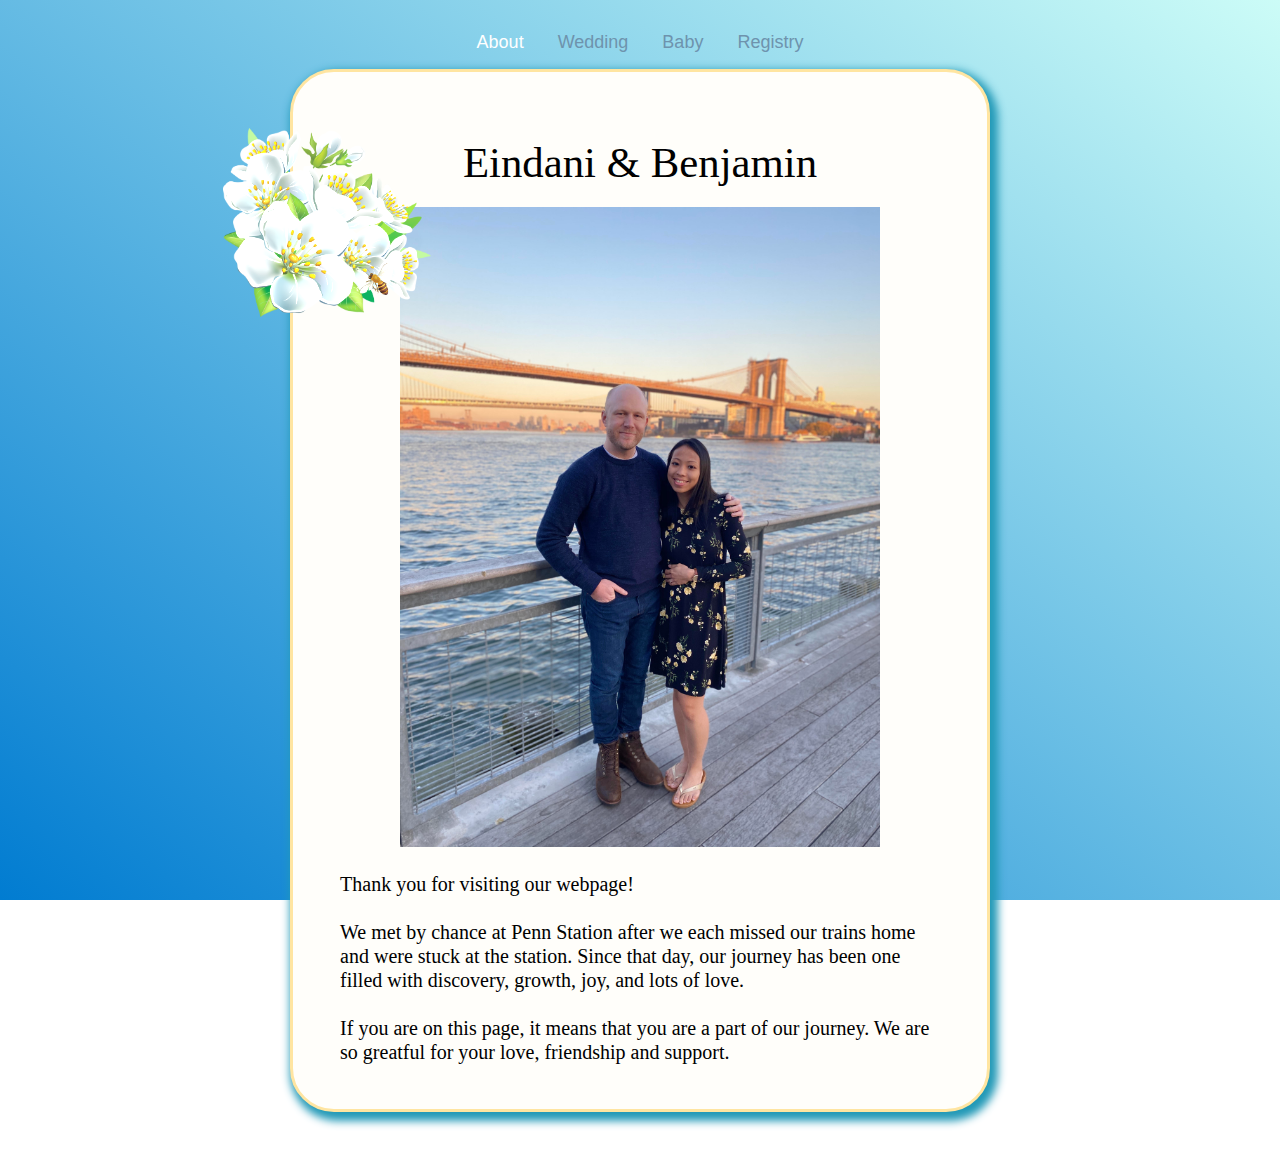
==== index.html @ def4da3a "we" ====
<html>
<head><title>Eindani and Benjamin</title> <link href="https://fonts.googleapis.com/css2?family=Montserrat:wght@300;400;600&display=swap" rel="stylesheet">
  <script src="https://ajax.googleapis.com/ajax/libs/jquery/3.5.1/jquery.min.js"></script>


</head>
<meta name="viewport" content="width=device-width, initial-scale=1.0">


<style type="text/css">
    header {
    background-image: url(amFlag.jpg);
    height: 100%;
    width:100%;
    padding: 15px;
    color:floralwhite;


    font:  24px bold "Lucida Console", Monaco, monospace;
    text-shadow: 1px 1px firebrick;
        line-height: 50%;
}



body {

      background: rgb(1,124,209);

      background: linear-gradient(36deg, rgba(1,124,209,1) 0%, rgba(204,252,247,1) 100%);
      background-attachment: fixed !important;
}
#banner {
background-color: #1168d2;

    width:100%;
    position: absolute;

    top: 0;
       left: 0;
    box-shadow: 1px 1px 2px #1f3a5a;}
.cubes{
  filter: brightness(1.15);
  position: relative;
  width: 32%;
  max-width: 250px;
  left: -14%;
  margin-top: -70px;
  top: 105px;
  margin-bottom: -86px;
  /* left: 20%; */
  z-index: 1;
  -moz-transition: all .7s ease;
  -webkit-transition: all .7s ease;
  -o-transition: all .7s ease;
  transition: all .7s ease;
  -webkit-user-drag: none;
}


    .gameImg{
    filter: brightness(.95);
     /* Firefox */
    -moz-transition: all .1s ease;
    /* WebKit */
    -webkit-transition: all .1s ease;
    /* Opera */
    -o-transition: all .1s ease;
    /* Standard */
    transition: all .1s ease;
    -webkit-user-drag: none;
    }
    .gameImg:hover{
      cursor:pointer;
      filter: brightness(1.03);
      -moz-transform: scale(1.03) ;

    	/* WebKit */
    	-webkit-transform: scale(1.03);
    	/* Opera */
    	-o-transform: scale(1.03);
    	/* Standard */
    	transform: scale(1.03);
        }
    a{
	  font-weight: bold;
      /* Firefox */
     -moz-transition: all 0.2s ease;
     /* WebKit */
     -webkit-transition: all 0.2s ease;
     /* Opera */
     -o-transition: all 0.2s ease;
     /* Standard */
     transition: all 0.2s ease;
    }
a:link {
  color: #396eaf;
  background-color: transparent;
  text-decoration: none;

}
a:visited {
  color: #396eaf;
  background-color: transparent;
  text-decoration: none;

}

a:hover {
  color: #01ad55;
  background-color: transparent;
  text-decoration: none;

}
.lowerTbl{
  -moz-transition: all 0.25s ease;
  /* WebKit */
  -webkit-transition: all 0.25s ease;
  /* Opera */
  -o-transition: all 0.25s ease;
  /* Standard */
  transition: all 0.25s ease;

    border: solid 3px #ffe5a1;
width:90%;
max-width:645px;
        background-color: #fffefa;
    border-radius:44px;

box-shadow: 4px 5px 8px 4px #2299b7;
         padding: 18px;
    margin-bottom:40px;
}
button:hover {
  color:white;

}



.redlink{
  font-color:firebrick;
}
.button{
  /* Firefox */
 -moz-transition: all 0.35s ease;
 /* WebKit */
 -webkit-transition: all 0.35s ease;
 /* Opera */
 -o-transition: all 0.35s ease;
 /* Standard */
 transition: all 0.35s ease;

    padding: 0px;
    padding-left: 9px;
    padding-right: 9px;
    background-color: transparent;
    border-radius: 5px;
    border-style: solid;
    border-width: 0px;
    font-color: antiquewhite;
    cursor: pointer;
    margin: 6px;

    font: 18px/26px "Trebuchet MS", Helvetica, sans-serif;
    font-style:bold;
    color: #6e93ad;
     border-radius: 5px;

}
.buttonSelect{
    padding:0px;
    padding-left:9px;
    padding-right:9px;
    color:white;
  background-color: transparent;
  border-radius: 5px;
  border-style:solid;
  border-width:0px;
  cursor: pointer;
  margin: 6px;

    font-style:bold;
  font: 18px/26px "Trebuchet MS", Helvetica, sans-serif;
  }
  button:focus {
  outline: 0px solid #396eaf;
  box-shadow: 0 0 0 1pt #396eaf;
}

    #profilePic{
       margin-bottom:10px;
    }
    .upperTitle{
        font-size:30px;
        margin:3;
        text-align: center;

    }

    .lowerTitle{
      margin: 12;
      text-align: center;
      font: 12px/32px  Garamond, serif;

    }
    h1{
        font: 28px/28px "Trebuchet MS", Helvetica, sans-serif;
        color: floralwhite;
    text-shadow: 0px 2px 0px #092950;
    margin: 0px;
    }

    p1{
            font: 12px/22px "Trebuchet MS", Helvetica, sans-serif;
    color:gainsboro;
    text-shadow: 0px 1px 0px #092950;
    font-size: 15px;
    margin: 0px;

    }
    p2{
            font: 10px/16px "Lucida Console", Monaco, monospace;
    color:floralwhite;
    text-shadow: 0px 1px 0px #092950;
    font-size: 15px;
    margin:4px;
    margin-top:5px;

    }

    p3{

      font: 20px/24px Garamond, serif;
    }
    p4{
      font: 15px/16px "Trebuchet MS", Helvetica, sans-serif;
    }

.notSelected{
  color:#7b7b7b;
}
p3: hover{
  color:black;
}
  #content{

  }
.paddingCl{
  padding-left:20%;
  padding-right:30%;
}

.objects{
    display:inline-block;
    background-image:url(block.png);
    background-size:100%;
    border: 2px solid antiquewhite;
    width: 150px;
    height: 75px;
    box-shadow: 2px 2px 2px #999;
    cursor: move;
    }
#Construction_Zone{
    background-color:floralwhite;
    border: darkslateblue 2px dashed;
    width: 500px;
    height: 155px;
    align-self: center;

}
@keyframes fadeIn {
	from {opacity: 0;}
	to {opacity:1;}
}
.fadingIn{
	display:block !important;
	-webkit-animation: fadeIn 0.5s linear !important;
	animation-name: fadeIn ;!important;
	animation-duration: 0.5s ;!important;
}
.hide{
    display: none !important;
}

    </style>



    <script>
function hide(id)  {
    var divelement = document.getElementById(id);
     divelement.style.display = 'none';
 }

function show(id)  {
    var divelement = document.getElementById(id);
        divelement.style.display = 'block';
 }

function selected(id, frameId){


  document.getElementById('aboutBtn').classList.remove("buttonSelect");
  document.getElementById('researchBtn').classList.remove("buttonSelect");
  document.getElementById('gamesBtn').classList.remove("buttonSelect");

  var divelement = document.getElementById(id);
  divelement.classList.add("buttonSelect");
    $(frameId).fadeIn("slow");
}
function classChange(id, class1){
	var divelement =  document.getElementById(id);
	divelement.classList.remove('hide', 'fadingIn');
	divelement.classList.add(class1);

}



    </script>




<body style="display:block;" >


<div id="startpage" style="text-align:center; width:100%">
<center>
<table style="display:inline-block;">
<center>

    <tbody><div style="margin-top:20px;"></div>
    <tr>
      <td  ><button id="aboutBtn"  class="buttonSelect button">About</button> </td><td ><button id="researchBtn" onclick="location.href= '/research'" type="button" class="button">Wedding
        </button></td><td >
        <button id="gamesBtn" onclick="location.href= '/games'" type="button" class="button">Baby</button>

		</center></td>
    <td >
    <button id="gamesBtn" onclick="location.href= '/games'" type="button" class="button">Registry</button>

</center></td>

  </tr></tbody></table></center></center>

<div style="margin-top:5px;"></div>
  <table class='lowerTbl' id="lowerTbl" style="max-width:700px; display:inline-block;">
  <tr style="width:100%"><td>
        <img class="cubes"  src="CSS/flowers.png" >
    <div id="about" class="fadingIn"><center><div style="margin-top:10px;"></div>
    <p class="lowerTitle" ><div style="font-size: calc(30px + 1vw);">Eindani & Benjamin</div></p> <div style="margin-top:20px;"></div>
    <img src="CSS/us.jpg" id="profilePic" style="top:10px; max-width:90%;max-height:640px;"><br></center>

      <div style="margin-top:15px; margin-left:4%;margin-right:4%; "><p3 id="content">
      Thank you for visiting our webpage!<br><br>
      We met by chance at Penn Station after we each missed our trains home and were stuck at the station. Since that day, our journey has been one filled with discovery, growth, joy, and lots of love.

      <br><br>If you are on this page, it means that you are a part of our journey. We are so greatful for your love, friendship and support.

      <br><br>



  </div></div>
<div id="research" style="display:none">

        <div style="margin-top:15px; width:100%; column-span: all;margin-left:4%;margin-right:4%;">
        <p3 id="content">
        <b><big>Dissertation</big></b></p3>
        <table style="color: #585c60; padding-right:10px;  padding-top:13px; width: 100%; height:100%;     font: 15px/16px 'Trebuchet MS', Helvetica, sans-serif;">
      <tr><td style=" vertical-align:top;width:90px; "><b>Title:</b></td><td style="padding-bottom:6px;">Do People Understand the Benefits of Government? Experiments on Voting, Taxes, and Health Care</td></tr>

<td style=" vertical-align:top;width:90px; "><b>Summary:</b></td><td style="padding-bottom:6px;">My dissertation uses economic games I designed and programmed to answer several questions about why citizens oppose policies that would bring them benefits (for demos, see Games). For instance, do people understand who benefits from higher taxes? Do people find it more intuitive to tax only the rich? And, do people prefer lower taxes when they believe income is based on merit? Finally, I use a survey experiment to ask whether people feel differently about taxes and social spending if they imagine the citizen-government relationship is based on authority, a communal bond, or market efficiency. </td></tr>

        <tr><td style=" vertical-align:top;width:90px; "><b>Committee: </b></td><td style="padding-bottom:6px;">Peter DeScioli, PhD (Chair)<br>Andrew Delton, PhD<br>John Ryan, PhD<br>Jason Barabas, PhD</td></tr>
      </table></p4></div><br>
      <p3 id="content">
      <b><big>Peer Reviewed Publications</big></b></p3>
        <div style="color: #585c60; padding-right:10px; padding-left:10px; margin-top:-5px;  font: 15px/16px 'Trebuchet MS', Helvetica, sans-serif;">
        <br>Barabas, J., Carter, B., & Shan, K. (2020). Analogical Framing: How Policy Comparisons Alter Political Support for Health Care Reform. <i>American Politics Research, 48,</i> 596–611.  <a target="_blank" href="publications/Barabas_Carter_Shan_APR-2020.pdf">[pdf]</a>
        <br><br></div>
      <p3 id="content" style="margin-top:5px;">
      <b><big>Works in Progress</big></b></p3>
      <ul style="color: #585c60;  margin-top:4px; margin-right:10px; height:100%;     font: 15px/16px 'Trebuchet MS', Helvetica, sans-serif;">
      <li style="padding:6px; padding-right:10px;">State Choices Affect Perceptions of Federal Policy: The Feedback Effects of Expanding Medicaid under the Affordable Care Act &nbsp; (<i>Manuscript in Prep</i>)</li>
       <li style="padding:6px;padding-right:10px;">Do people understand who benefits from higher taxes?<br>With Peter DeScioli and Alessandro Del Ponte <br>(<i>Data Collection and Analysis</i>)</li>
      <li style="padding:6px;padding-right:10px;">Is it more intuitive to tax only the rich?<br>With Peter DeScioli and Alessandro Del Ponte <br>(<i>Data Collection and Analysis</i>)</li></ul>


  </div>
<div id="games" style="display:none; color: #585c60; width: 100%; height:100%;     font: 15px/16px 'Trebuchet MS', Helvetica, sans-serif;">
	 <div style="margin-top:15px; width:96%; column-span: all;margin-left:4%;margin-right:4%;">
	    <p3 id="content" style="color:black">
      <b><big>Play games!</big></b></p3><br><br>
  I design games in JavaScript and HTML for experiments about politics. The games run on all popular web browsers and can be embedded in survey software, such as Qualtrics. <br>
	<br> Click below to play demos of a Taxes and Voting Game I programmed for my research with <a style="font-weight:normal" target="_blank" rel="noopener noreferrer" href="http://pdescioli.com/home.html">Peter DeScioli</a> and <a style="font-weight:normal" target="_blank" rel="noopener noreferrer" href="https://sites.google.com/view/alessandrodelponte">Alessandro Del Ponte</a>. In the game, players earn high or low income and then vote about the tax rate.
	</div> <br><br><center>
      <div style="margin-bottom:8px;"><i><b>Voting about sharing in a remote village:</b></i></div>
      <a href ="vgVilDEMO.html" target="_blank" rel="noopener noreferrer">
  <img class="gameImg" src="CSS/vgVilSS.jpg"  style="border:solid #092950 1px; border-radius:12px; max-width:90%;max-height:190px;"></a><br>
<br><br>
  <div style="margin-bottom:8px;"><i><b>Voting about taxes in a U.S. election:</b></i></div>
  <a href="vgPolDEMO.html" target="_blank" rel="noopener noreferrer">
<img class="gameImg" src="CSS/vgPolSS.jpg"  style="border:solid #092950 1px; border-radius:12px; max-width:90%;max-height:190px;"></a><br>
</center><br><br>
</div>

</table>





</body>
</html>
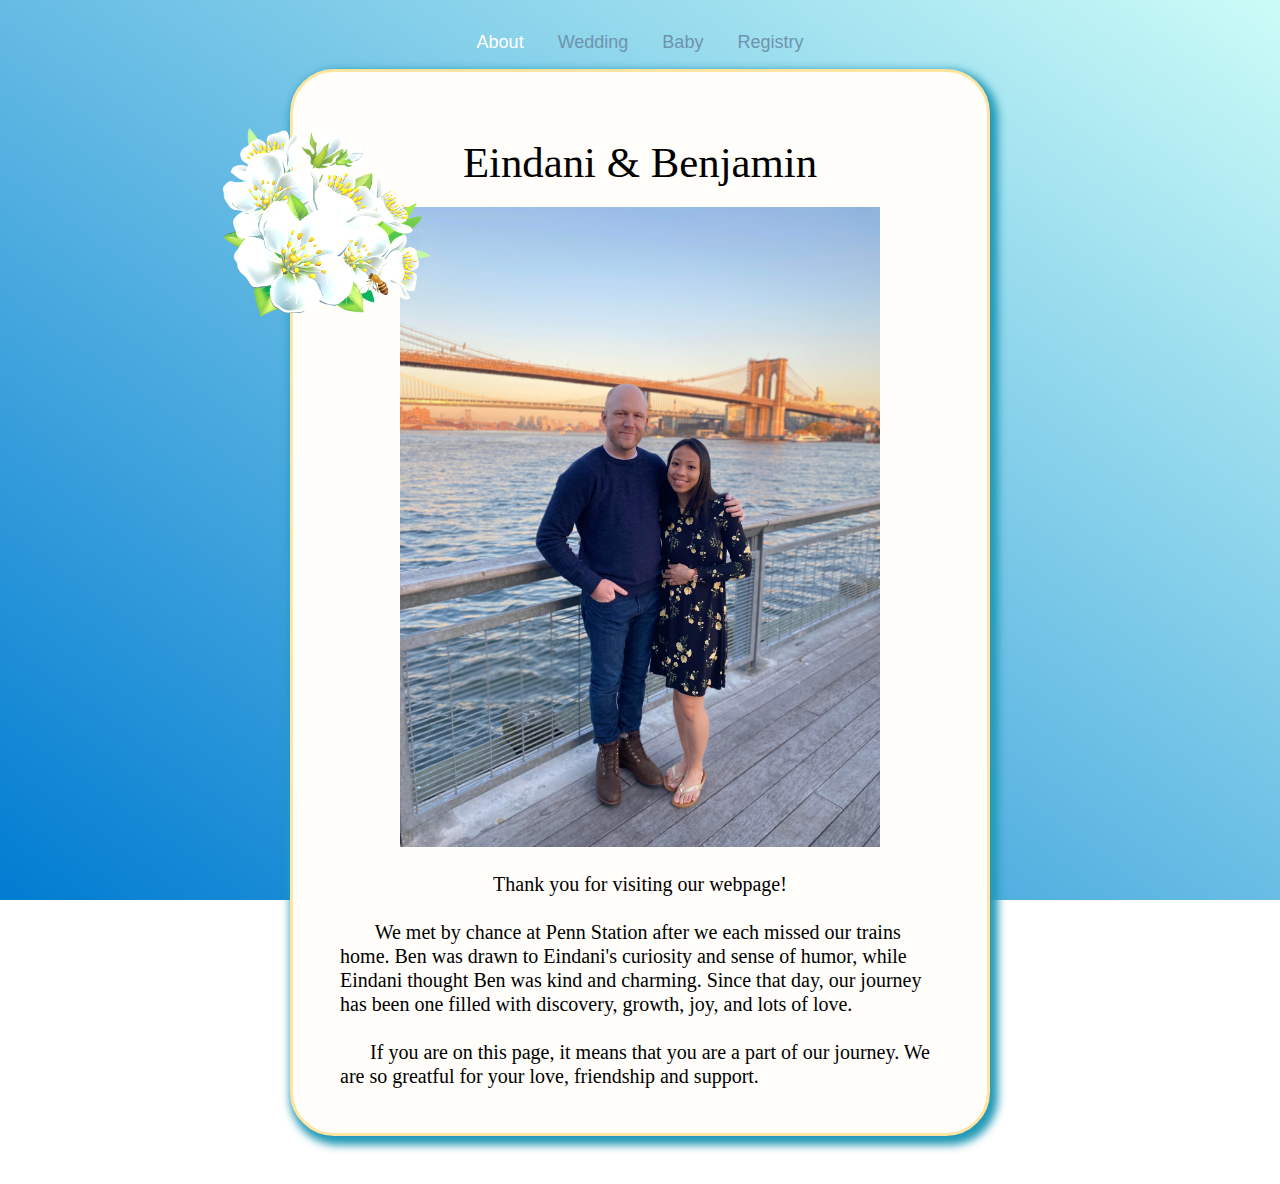
==== commit 90d74e7a: "Update index.html" ====
--- a/index.html
+++ b/index.html
@@ -354,10 +354,10 @@
     <img src="CSS/us.jpg" id="profilePic" style="top:10px; max-width:90%;max-height:640px;"><br></center>
 
       <div style="margin-top:15px; margin-left:4%;margin-right:4%; "><p3 id="content">
-      Thank you for visiting our webpage!<br><br>
-      We met by chance at Penn Station after we each missed our trains home and were stuck at the station. Since that day, our journey has been one filled with discovery, growth, joy, and lots of love.
-
-      <br><br>If you are on this page, it means that you are a part of our journey. We are so greatful for your love, friendship and support.
+      <center>Thank you for visiting our webpage!</center><br>
+      &nbsp;&nbsp;&nbsp;&nbsp;&nbsp;&nbsp; We met by chance at Penn Station after we each missed our trains home. Ben was drawn to Eindani's curiosity and sense of humor, while Eindani thought Ben was kind and charming. Since that day, our journey has been one filled with discovery, growth, joy, and lots of love.
+
+      <br><br>  &nbsp;&nbsp;&nbsp;&nbsp;&nbsp;&nbsp;If you are on this page, it means that you are a part of our journey. We are so greatful for your love, friendship and support.
 
       <br><br>
 
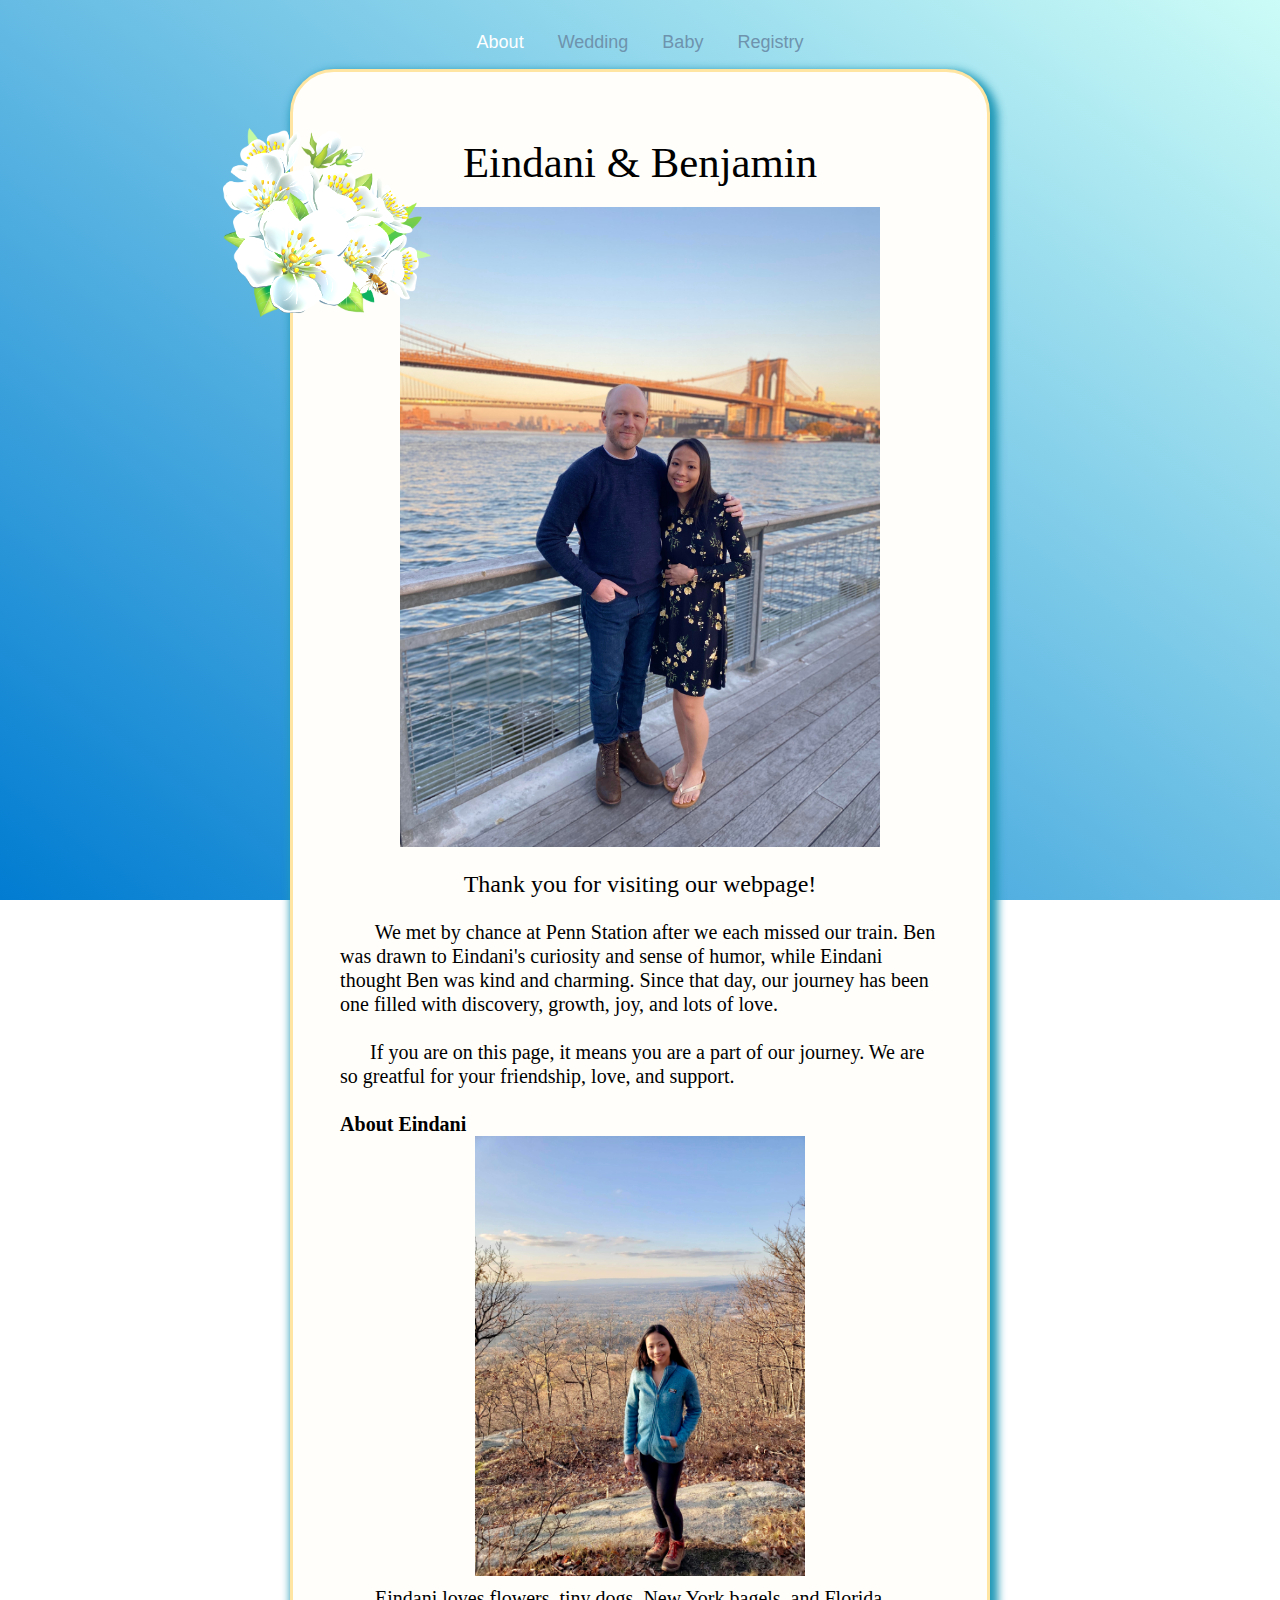
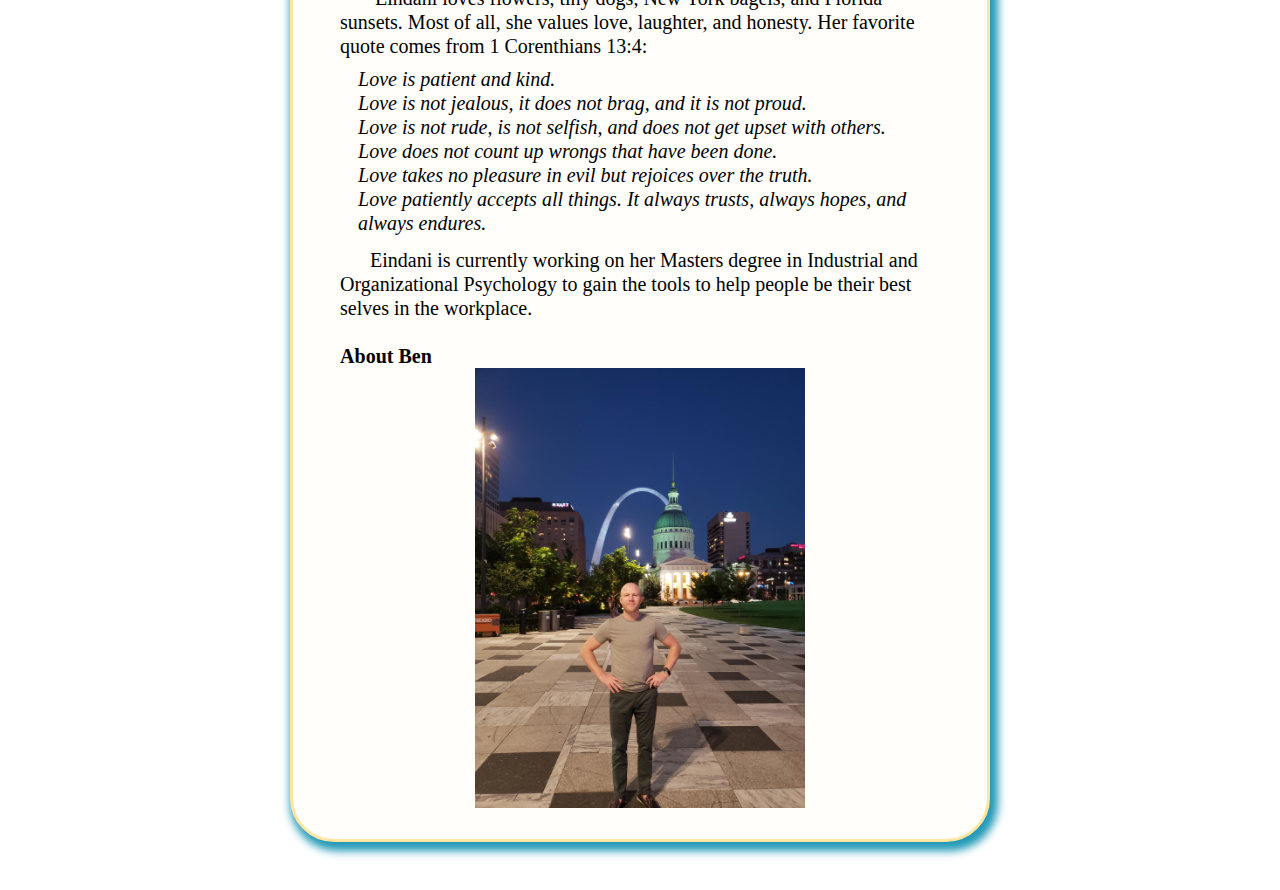
==== commit d82b0139: "3" ====
--- a/index.html
+++ b/index.html
@@ -354,57 +354,24 @@
     <img src="CSS/us.jpg" id="profilePic" style="top:10px; max-width:90%;max-height:640px;"><br></center>
 
       <div style="margin-top:15px; margin-left:4%;margin-right:4%; "><p3 id="content">
-      <center>Thank you for visiting our webpage!</center><br>
-      &nbsp;&nbsp;&nbsp;&nbsp;&nbsp;&nbsp; We met by chance at Penn Station after we each missed our trains home. Ben was drawn to Eindani's curiosity and sense of humor, while Eindani thought Ben was kind and charming. Since that day, our journey has been one filled with discovery, growth, joy, and lots of love.
-
-      <br><br>  &nbsp;&nbsp;&nbsp;&nbsp;&nbsp;&nbsp;If you are on this page, it means that you are a part of our journey. We are so greatful for your love, friendship and support.
+      <big><center>Thank you for visiting our webpage!</center></big><br>
+      &nbsp;&nbsp;&nbsp;&nbsp;&nbsp;&nbsp; We met by chance at Penn Station after we each missed our train. Ben was drawn to Eindani's curiosity and sense of humor, while Eindani thought Ben was kind and charming. Since that day, our journey has been one filled with discovery, growth, joy, and lots of love.
+
+      <br><br>  &nbsp;&nbsp;&nbsp;&nbsp;&nbsp;&nbsp;If you are on this page, it means you are a part of our journey. We are so greatful for your friendship, love, and support.
 
       <br><br>
-
-
-
+<b> About Eindani</b><br><center><img src="eindani.jpg" id="profilePic" style="top:10px; max-width: 90%; max-height:440px;"><br></center>
+  &nbsp;&nbsp;&nbsp;&nbsp;&nbsp;&nbsp; Eindani loves flowers, tiny dogs, New York bagels, and Florida sunsets. Most of all, she values love, laughter, and honesty. Her favorite quote comes from 1 Corenthians 13:4:
+  <div style="margin-left:3%; margin-right:3%; margin-top:9px; margin-bottom:13px;"> <i>  Love is patient and kind.<br> Love is not jealous, it does not brag, and it is not proud.<br>
+     Love is not rude, is not selfish, and does not get upset with others.<br> Love does not count up wrongs that have been done.<br>
+     Love takes no pleasure in evil but rejoices over the truth.<br>
+     Love patiently accepts all things. It always trusts, always hopes, and always endures. </i></div>
+       &nbsp;&nbsp;&nbsp;&nbsp;&nbsp;&nbsp;Eindani is currently working on her Masters degree in Industrial and Organizational Psychology to gain the tools to help people be their best selves in the workplace.
+
+<br><br>
+<b> About Ben</b><br><center><img src="ben.jpg" id="profilePic" style="top:10px; max-width: 90%; max-height:440px;"><br></center>
   </div></div>
-<div id="research" style="display:none">
-
-        <div style="margin-top:15px; width:100%; column-span: all;margin-left:4%;margin-right:4%;">
-        <p3 id="content">
-        <b><big>Dissertation</big></b></p3>
-        <table style="color: #585c60; padding-right:10px;  padding-top:13px; width: 100%; height:100%;     font: 15px/16px 'Trebuchet MS', Helvetica, sans-serif;">
-      <tr><td style=" vertical-align:top;width:90px; "><b>Title:</b></td><td style="padding-bottom:6px;">Do People Understand the Benefits of Government? Experiments on Voting, Taxes, and Health Care</td></tr>
-
-<td style=" vertical-align:top;width:90px; "><b>Summary:</b></td><td style="padding-bottom:6px;">My dissertation uses economic games I designed and programmed to answer several questions about why citizens oppose policies that would bring them benefits (for demos, see Games). For instance, do people understand who benefits from higher taxes? Do people find it more intuitive to tax only the rich? And, do people prefer lower taxes when they believe income is based on merit? Finally, I use a survey experiment to ask whether people feel differently about taxes and social spending if they imagine the citizen-government relationship is based on authority, a communal bond, or market efficiency. </td></tr>
-
-        <tr><td style=" vertical-align:top;width:90px; "><b>Committee: </b></td><td style="padding-bottom:6px;">Peter DeScioli, PhD (Chair)<br>Andrew Delton, PhD<br>John Ryan, PhD<br>Jason Barabas, PhD</td></tr>
-      </table></p4></div><br>
-      <p3 id="content">
-      <b><big>Peer Reviewed Publications</big></b></p3>
-        <div style="color: #585c60; padding-right:10px; padding-left:10px; margin-top:-5px;  font: 15px/16px 'Trebuchet MS', Helvetica, sans-serif;">
-        <br>Barabas, J., Carter, B., & Shan, K. (2020). Analogical Framing: How Policy Comparisons Alter Political Support for Health Care Reform. <i>American Politics Research, 48,</i> 596–611.  <a target="_blank" href="publications/Barabas_Carter_Shan_APR-2020.pdf">[pdf]</a>
-        <br><br></div>
-      <p3 id="content" style="margin-top:5px;">
-      <b><big>Works in Progress</big></b></p3>
-      <ul style="color: #585c60;  margin-top:4px; margin-right:10px; height:100%;     font: 15px/16px 'Trebuchet MS', Helvetica, sans-serif;">
-      <li style="padding:6px; padding-right:10px;">State Choices Affect Perceptions of Federal Policy: The Feedback Effects of Expanding Medicaid under the Affordable Care Act &nbsp; (<i>Manuscript in Prep</i>)</li>
-       <li style="padding:6px;padding-right:10px;">Do people understand who benefits from higher taxes?<br>With Peter DeScioli and Alessandro Del Ponte <br>(<i>Data Collection and Analysis</i>)</li>
-      <li style="padding:6px;padding-right:10px;">Is it more intuitive to tax only the rich?<br>With Peter DeScioli and Alessandro Del Ponte <br>(<i>Data Collection and Analysis</i>)</li></ul>
-
-
-  </div>
-<div id="games" style="display:none; color: #585c60; width: 100%; height:100%;     font: 15px/16px 'Trebuchet MS', Helvetica, sans-serif;">
-	 <div style="margin-top:15px; width:96%; column-span: all;margin-left:4%;margin-right:4%;">
-	    <p3 id="content" style="color:black">
-      <b><big>Play games!</big></b></p3><br><br>
-  I design games in JavaScript and HTML for experiments about politics. The games run on all popular web browsers and can be embedded in survey software, such as Qualtrics. <br>
-	<br> Click below to play demos of a Taxes and Voting Game I programmed for my research with <a style="font-weight:normal" target="_blank" rel="noopener noreferrer" href="http://pdescioli.com/home.html">Peter DeScioli</a> and <a style="font-weight:normal" target="_blank" rel="noopener noreferrer" href="https://sites.google.com/view/alessandrodelponte">Alessandro Del Ponte</a>. In the game, players earn high or low income and then vote about the tax rate.
-	</div> <br><br><center>
-      <div style="margin-bottom:8px;"><i><b>Voting about sharing in a remote village:</b></i></div>
-      <a href ="vgVilDEMO.html" target="_blank" rel="noopener noreferrer">
-  <img class="gameImg" src="CSS/vgVilSS.jpg"  style="border:solid #092950 1px; border-radius:12px; max-width:90%;max-height:190px;"></a><br>
-<br><br>
-  <div style="margin-bottom:8px;"><i><b>Voting about taxes in a U.S. election:</b></i></div>
-  <a href="vgPolDEMO.html" target="_blank" rel="noopener noreferrer">
-<img class="gameImg" src="CSS/vgPolSS.jpg"  style="border:solid #092950 1px; border-radius:12px; max-width:90%;max-height:190px;"></a><br>
-</center><br><br>
+
 </div>
 
 </table>
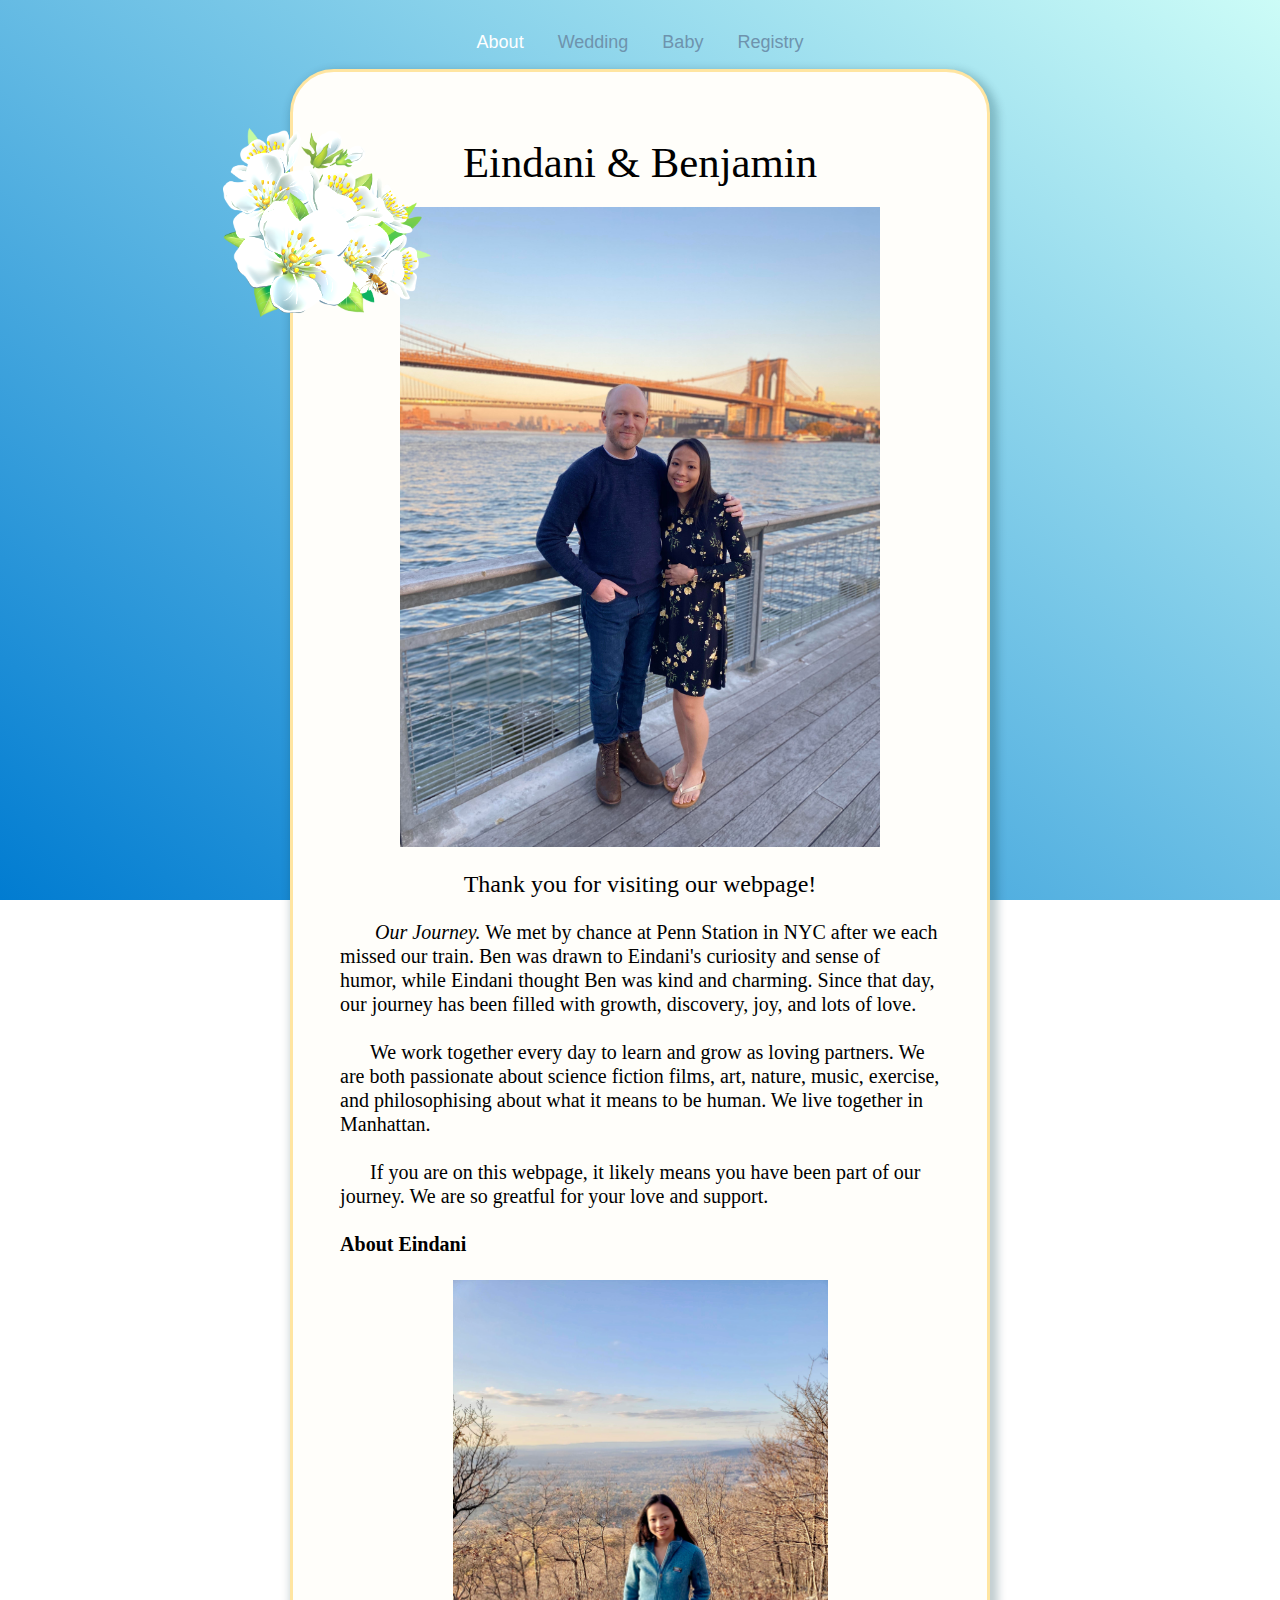
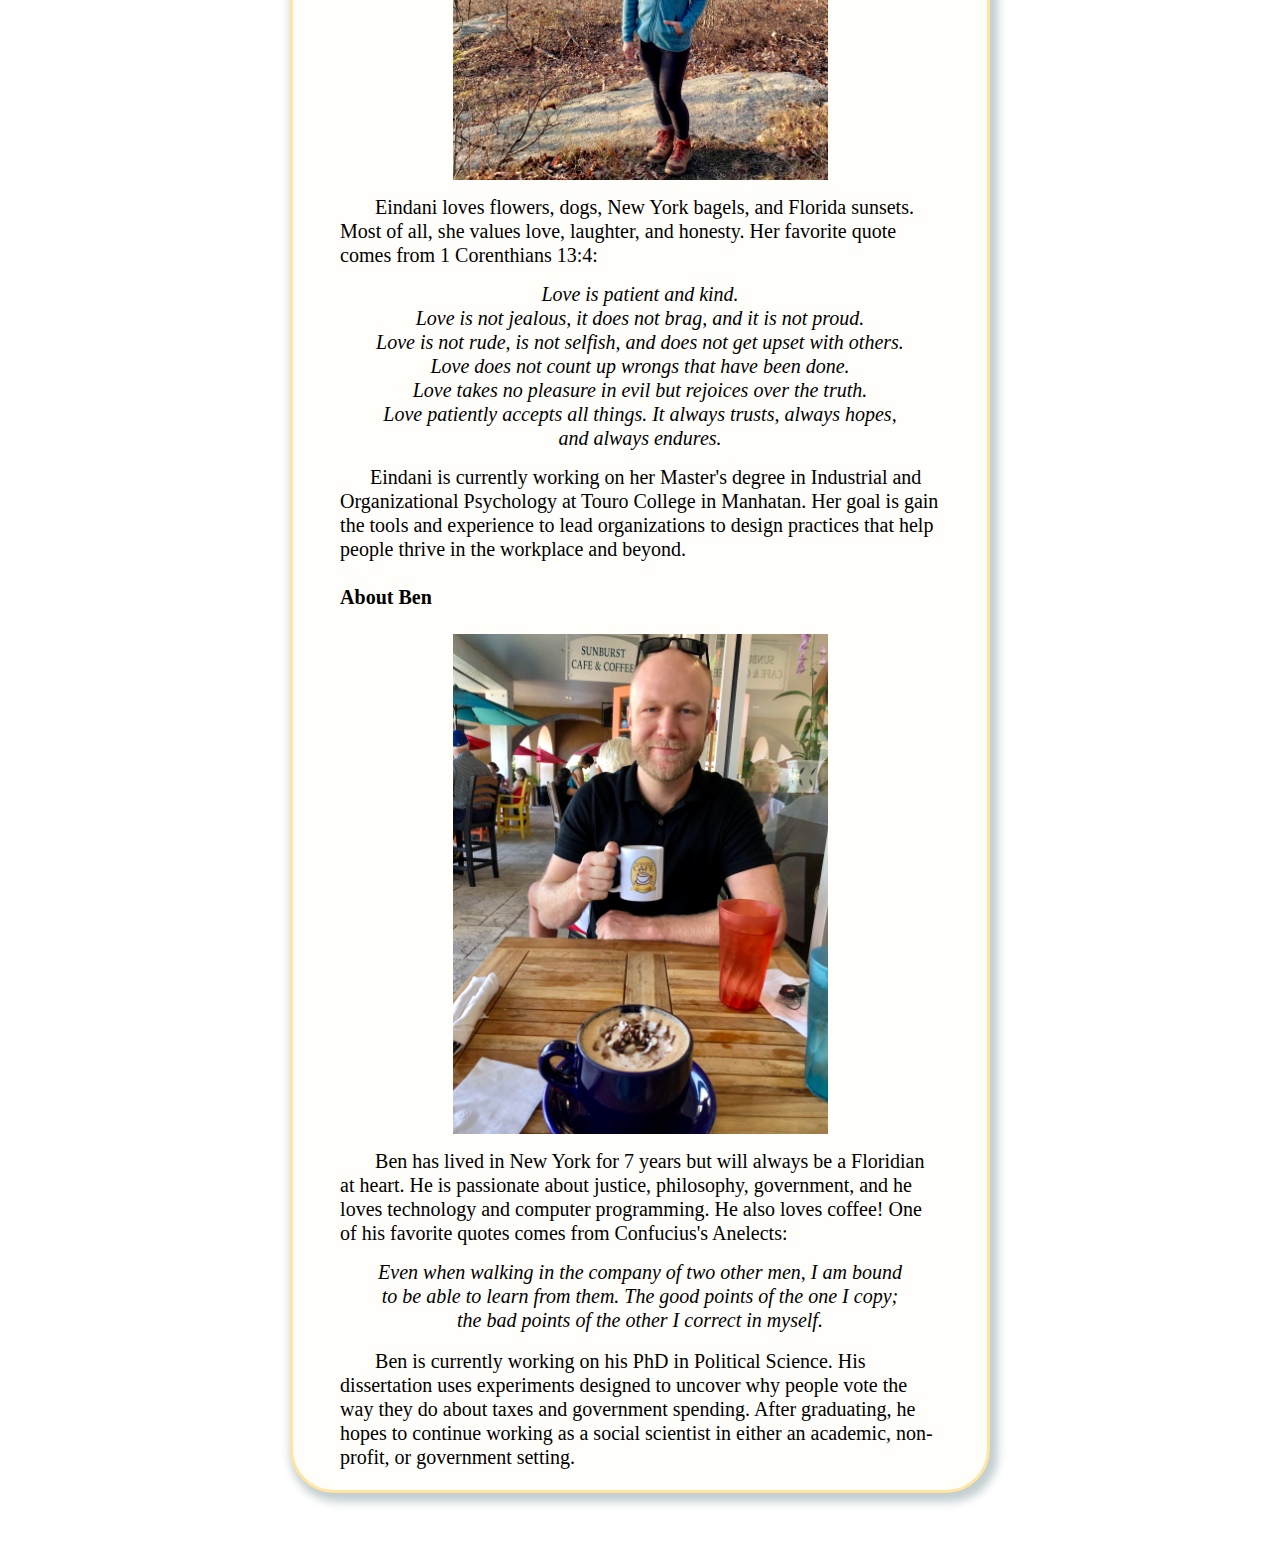
==== commit 37e52f7a: "Update index.html" ====
--- a/index.html
+++ b/index.html
@@ -127,7 +127,7 @@
         background-color: #fffefa;
     border-radius:44px;
 
-box-shadow: 4px 5px 8px 4px #2299b7;
+box-shadow: 4px 5px 8px 4px #00313e3d;
          padding: 18px;
     margin-bottom:40px;
 }
@@ -355,21 +355,35 @@
 
       <div style="margin-top:15px; margin-left:4%;margin-right:4%; "><p3 id="content">
       <big><center>Thank you for visiting our webpage!</center></big><br>
-      &nbsp;&nbsp;&nbsp;&nbsp;&nbsp;&nbsp; We met by chance at Penn Station after we each missed our train. Ben was drawn to Eindani's curiosity and sense of humor, while Eindani thought Ben was kind and charming. Since that day, our journey has been one filled with discovery, growth, joy, and lots of love.
-
-      <br><br>  &nbsp;&nbsp;&nbsp;&nbsp;&nbsp;&nbsp;If you are on this page, it means you are a part of our journey. We are so greatful for your friendship, love, and support.
+      &nbsp;&nbsp;&nbsp;&nbsp;&nbsp;&nbsp; <i>Our Journey.</i> We met by chance at Penn Station in NYC after we each missed our train.
+      Ben was drawn to Eindani's curiosity and sense of humor, while Eindani thought Ben was kind and charming.
+      Since that day, our journey has been filled with growth, discovery, joy, and lots of love. <br>
+
+      <br>&nbsp;&nbsp;&nbsp;&nbsp;&nbsp;&nbsp;We work together every day to learn and grow as loving partners.
+      We are both passionate about science fiction films, art, nature, music, exercise, and philosophising about what it means to be human.
+      We live together in Manhattan.
+
+      <br><br>  &nbsp;&nbsp;&nbsp;&nbsp;&nbsp;&nbsp;If you are on this webpage, it likely means you have been part of our journey. We are so greatful for your love and support.
 
       <br><br>
-<b> About Eindani</b><br><center><img src="eindani.jpg" id="profilePic" style="top:10px; max-width: 90%; max-height:440px;"><br></center>
-  &nbsp;&nbsp;&nbsp;&nbsp;&nbsp;&nbsp; Eindani loves flowers, tiny dogs, New York bagels, and Florida sunsets. Most of all, she values love, laughter, and honesty. Her favorite quote comes from 1 Corenthians 13:4:
-  <div style="margin-left:3%; margin-right:3%; margin-top:9px; margin-bottom:13px;"> <i>  Love is patient and kind.<br> Love is not jealous, it does not brag, and it is not proud.<br>
+<b> <div style="margin-bottom: 0.01cm;">About Eindani</div></b><br><center><img src="eindani.jpg" id="profilePic" style="top:10px; max-width: 90%; max-height:500px; margin-bottom:15px;"></center>
+  &nbsp;&nbsp;&nbsp;&nbsp;&nbsp;&nbsp; Eindani loves flowers, dogs, New York bagels, and Florida sunsets. Most of all, she values love, laughter, and honesty. Her favorite quote comes from 1 Corenthians 13:4:
+  <div style="margin-left:6%; margin-right:6%; margin-top:15px; margin-bottom:15px; text-align:center"> <i>  Love is patient and kind.<br> Love is not jealous, it does not brag, and it is not proud.<br>
      Love is not rude, is not selfish, and does not get upset with others.<br> Love does not count up wrongs that have been done.<br>
      Love takes no pleasure in evil but rejoices over the truth.<br>
      Love patiently accepts all things. It always trusts, always hopes, and always endures. </i></div>
-       &nbsp;&nbsp;&nbsp;&nbsp;&nbsp;&nbsp;Eindani is currently working on her Masters degree in Industrial and Organizational Psychology to gain the tools to help people be their best selves in the workplace.
+       &nbsp;&nbsp;&nbsp;&nbsp;&nbsp;&nbsp;Eindani is currently working on her Master's degree in Industrial and Organizational Psychology at Touro College in Manhatan.
+       Her goal is gain the tools and experience to lead organizations to design practices that help people thrive in the workplace and beyond.
 
 <br><br>
-<b> About Ben</b><br><center><img src="ben.jpg" id="profilePic" style="top:10px; max-width: 90%; max-height:440px;"><br></center>
+<b> <div style="margin-bottom: 0.01cm;">About Ben</div></b><br><center><img src="ben2.jpg" id="profilePic" style="top:10px; max-width: 90%; max-height:500px; margin-bottom:15px;"><br></center>
+  &nbsp;&nbsp;&nbsp;&nbsp;&nbsp;&nbsp; Ben has lived in New York for 7 years but will always be a Floridian at heart.
+  He is passionate about justice, philosophy, government, and he loves technology and computer programming. He also loves coffee! One of his favorite quotes comes from Confucius's Anelects:
+  <div style="margin-left:6%; margin-right:6%; margin-top:15px; margin-bottom:17px; text-align:center"> <i>
+    Even when walking in the company of two other men, I am bound to be able to learn from them.
+    The good points of the one I copy; the bad points of the other I correct in myself.</i></div>
+   &nbsp;&nbsp;&nbsp;&nbsp;&nbsp;&nbsp; Ben is currently working on his PhD in Political Science. His dissertation uses experiments designed to uncover why people vote the way they do about taxes and government spending.
+   After graduating, he hopes to continue working as a social scientist in either an academic, non-profit, or government setting.
   </div></div>
 
 </div>
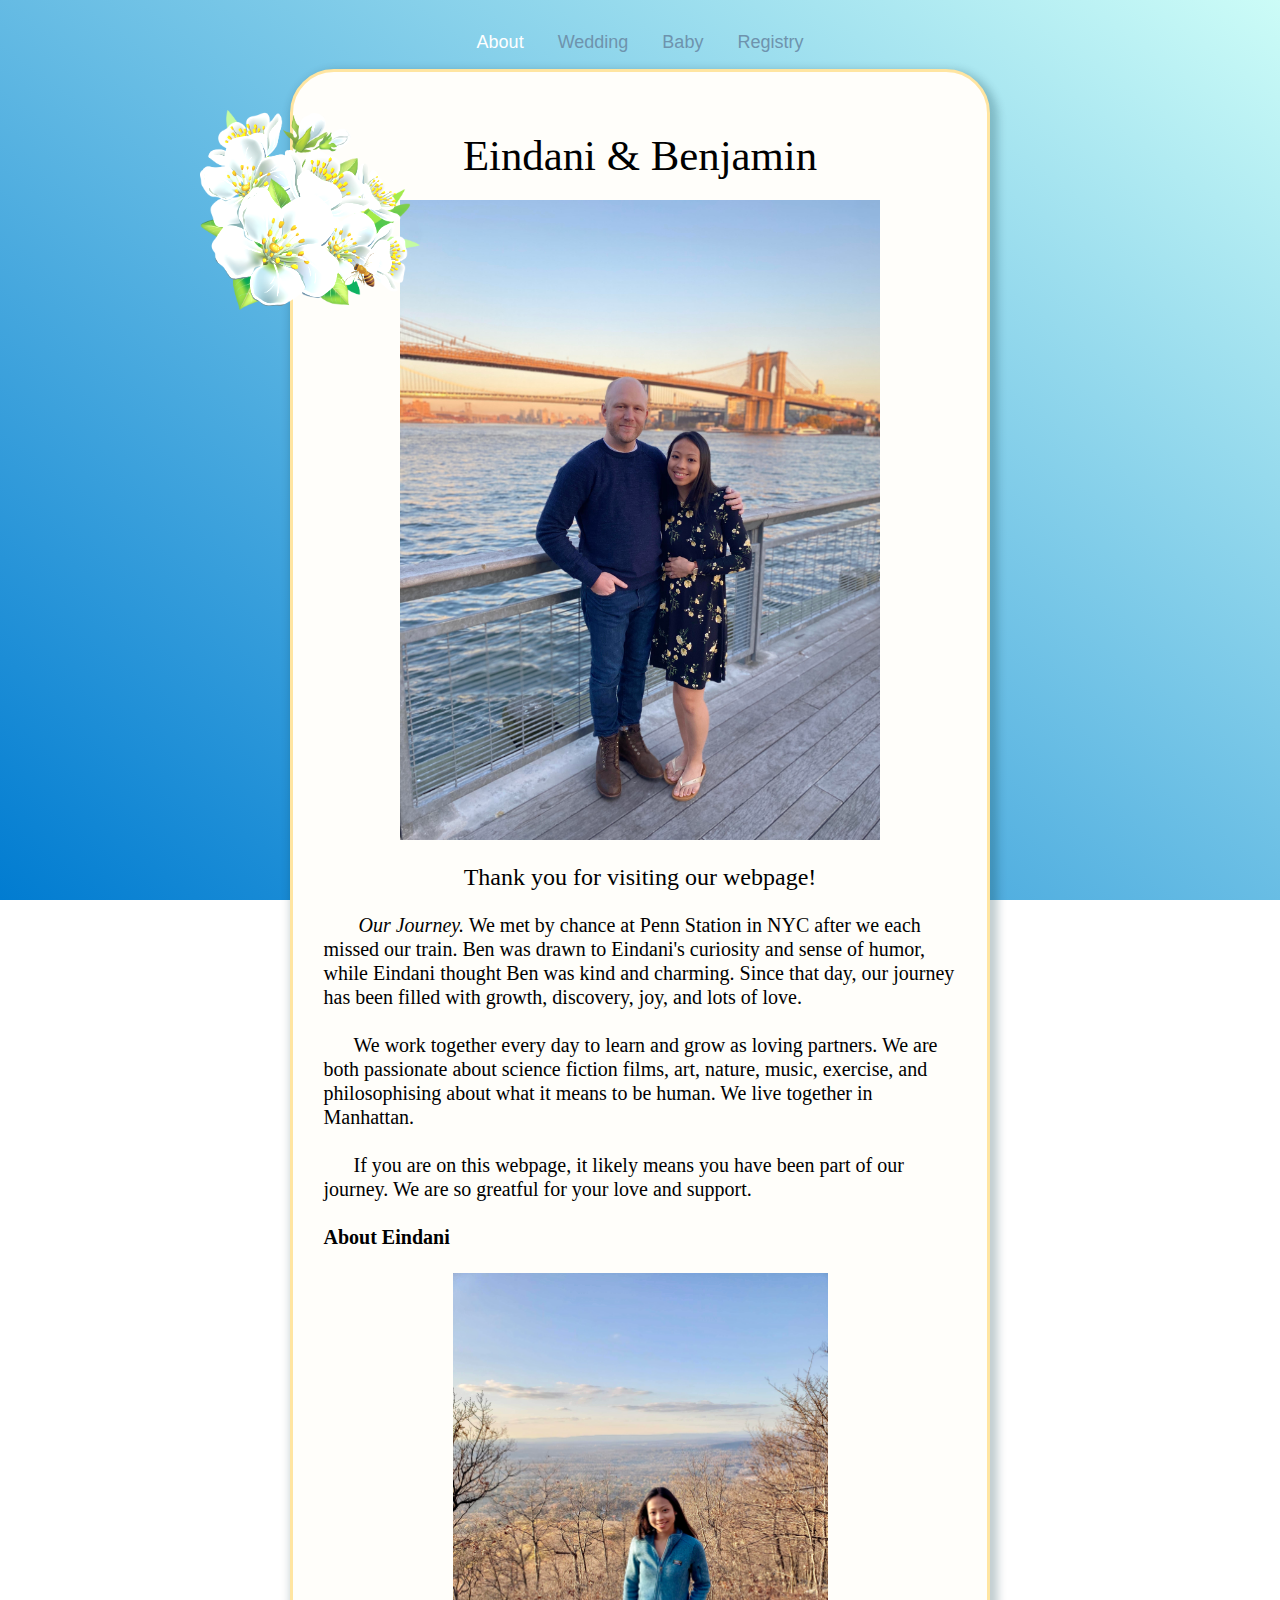
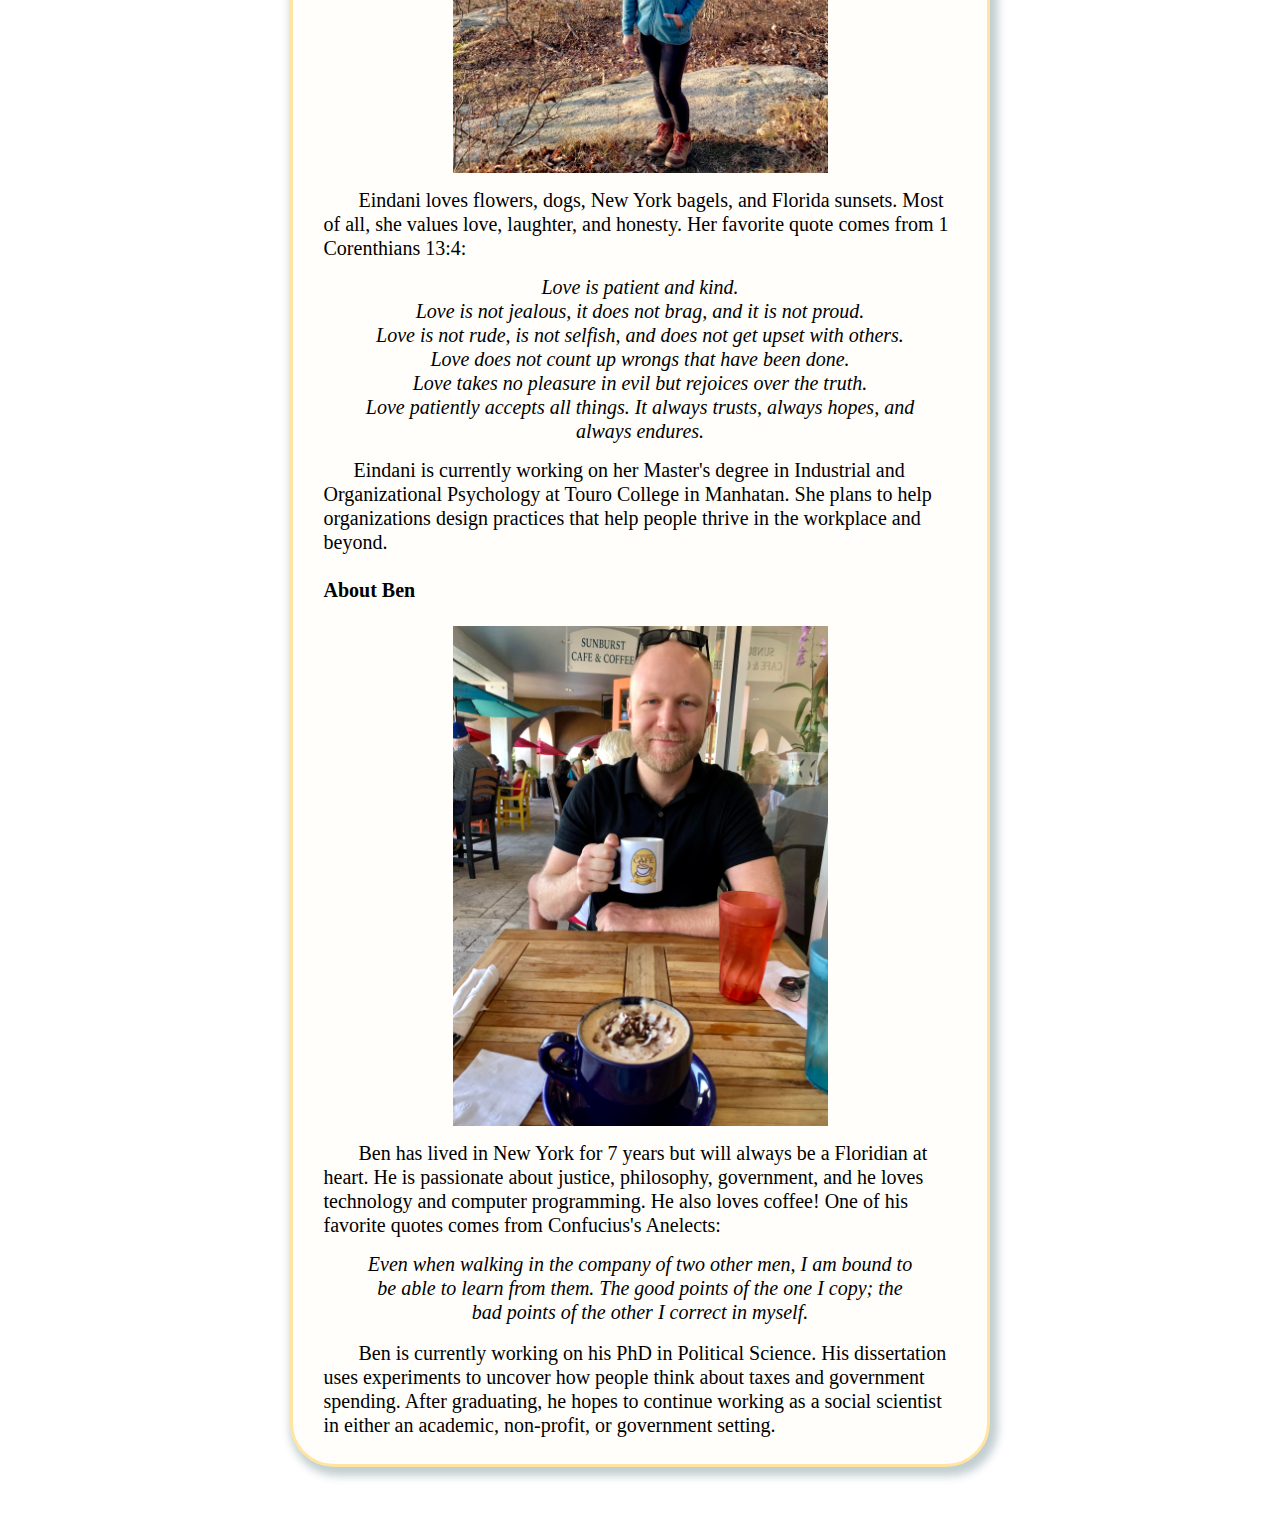
==== commit ae26d08b: "Update index.html" ====
--- a/index.html
+++ b/index.html
@@ -128,7 +128,7 @@
     border-radius:44px;
 
 box-shadow: 4px 5px 8px 4px #00313e3d;
-         padding: 18px;
+         padding: 0px;
     margin-bottom:40px;
 }
 button:hover {
@@ -373,7 +373,7 @@
      Love takes no pleasure in evil but rejoices over the truth.<br>
      Love patiently accepts all things. It always trusts, always hopes, and always endures. </i></div>
        &nbsp;&nbsp;&nbsp;&nbsp;&nbsp;&nbsp;Eindani is currently working on her Master's degree in Industrial and Organizational Psychology at Touro College in Manhatan.
-       Her goal is gain the tools and experience to lead organizations to design practices that help people thrive in the workplace and beyond.
+       She plans to help organizations design practices that help people thrive in the workplace and beyond.
 
 <br><br>
 <b> <div style="margin-bottom: 0.01cm;">About Ben</div></b><br><center><img src="ben2.jpg" id="profilePic" style="top:10px; max-width: 90%; max-height:500px; margin-bottom:15px;"><br></center>
@@ -382,8 +382,8 @@
   <div style="margin-left:6%; margin-right:6%; margin-top:15px; margin-bottom:17px; text-align:center"> <i>
     Even when walking in the company of two other men, I am bound to be able to learn from them.
     The good points of the one I copy; the bad points of the other I correct in myself.</i></div>
-   &nbsp;&nbsp;&nbsp;&nbsp;&nbsp;&nbsp; Ben is currently working on his PhD in Political Science. His dissertation uses experiments designed to uncover why people vote the way they do about taxes and government spending.
-   After graduating, he hopes to continue working as a social scientist in either an academic, non-profit, or government setting.
+   &nbsp;&nbsp;&nbsp;&nbsp;&nbsp;&nbsp; Ben is currently working on his PhD in Political Science. His dissertation uses experiments to uncover how people think about taxes and government spending.
+   After graduating, he hopes to continue working as a social scientist in either an academic, non-profit, or government setting.<br><br>
   </div></div>
 
 </div>
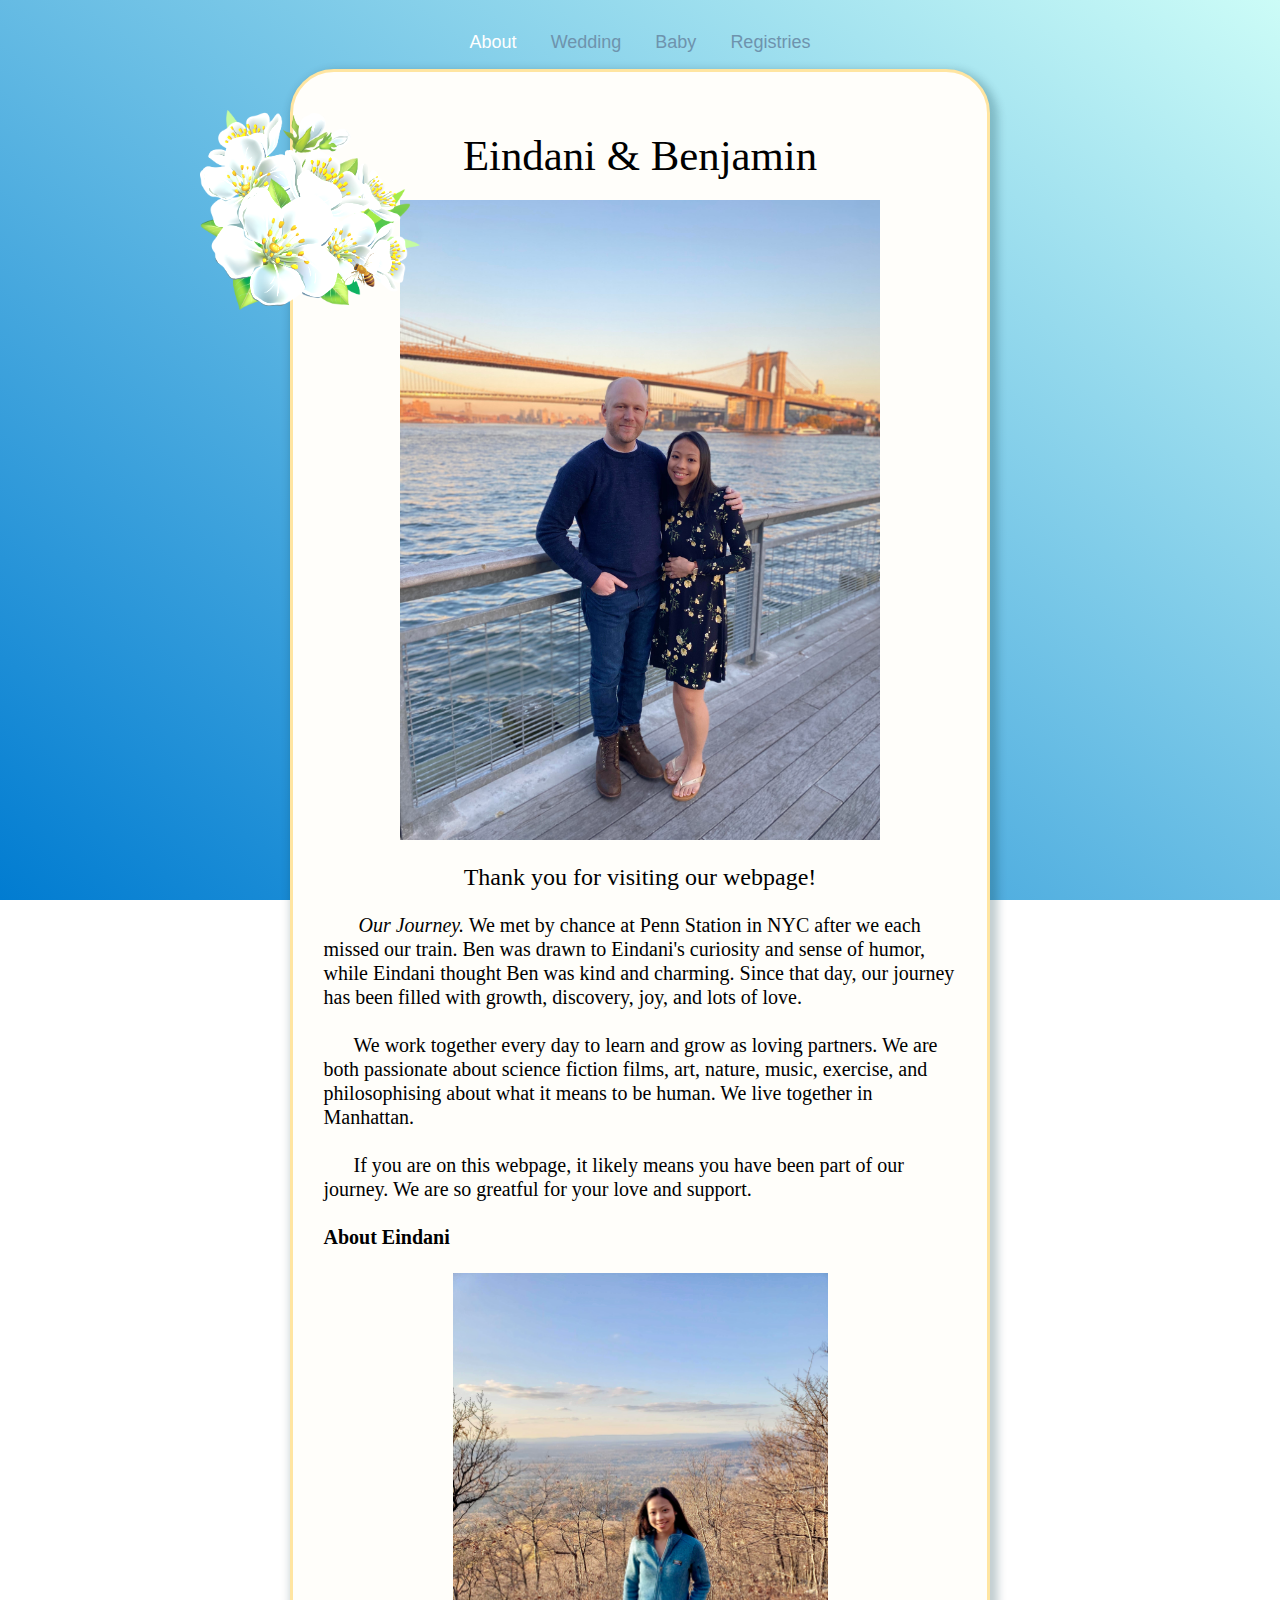
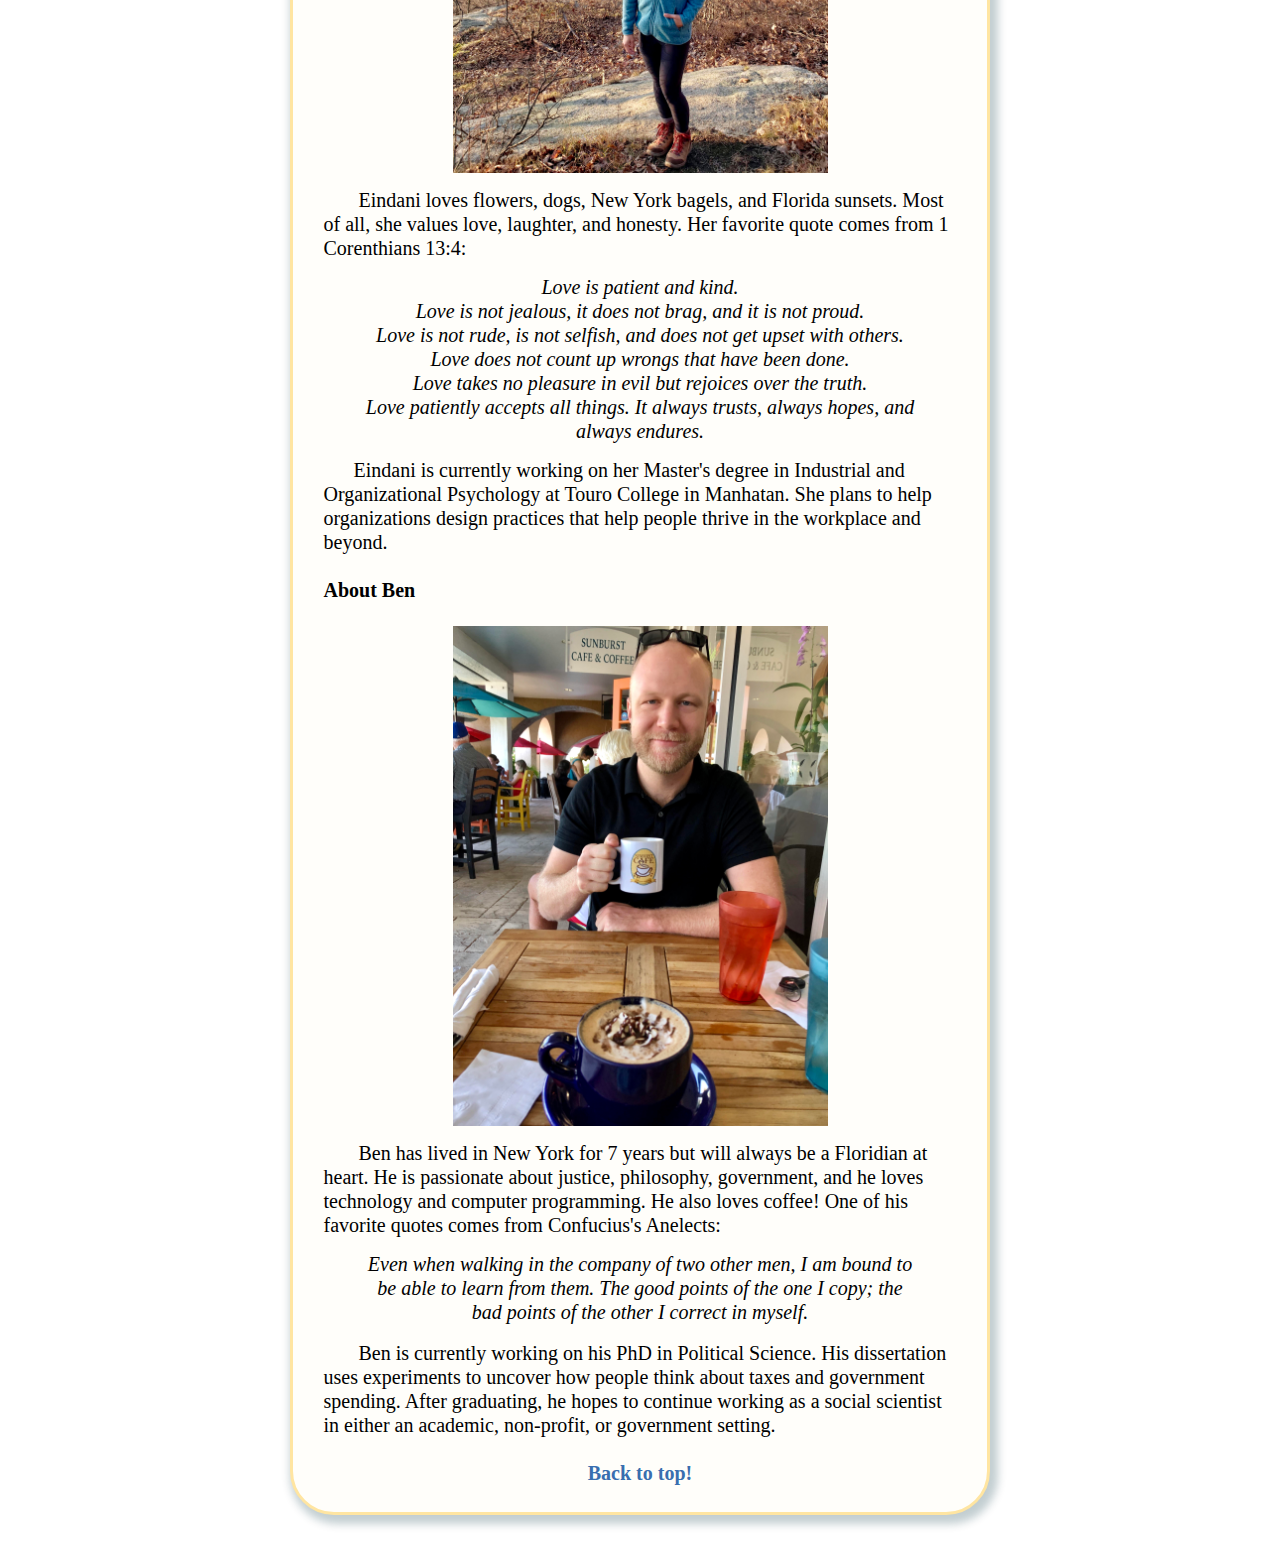
==== commit 7c71dffa: "3" ====
--- a/index.html
+++ b/index.html
@@ -1,7 +1,7 @@
 <html>
-<head><title>Eindani and Benjamin</title> <link href="https://fonts.googleapis.com/css2?family=Montserrat:wght@300;400;600&display=swap" rel="stylesheet">
+<head><title>♥ E & B ♥</title> <link href="https://fonts.googleapis.com/css2?family=Montserrat:wght@300;400;600&display=swap" rel="stylesheet">
   <script src="https://ajax.googleapis.com/ajax/libs/jquery/3.5.1/jquery.min.js"></script>
-
+<link rel="icon" href="http://example.com/favicon.png">
 
 </head>
 <meta name="viewport" content="width=device-width, initial-scale=1.0">
@@ -324,7 +324,7 @@
 
 
 <body style="display:block;" >
-
+<a name="top"></a>
 
 <div id="startpage" style="text-align:center; width:100%">
 <center>
@@ -333,13 +333,13 @@
 
     <tbody><div style="margin-top:20px;"></div>
     <tr>
-      <td  ><button id="aboutBtn"  class="buttonSelect button">About</button> </td><td ><button id="researchBtn" onclick="location.href= '/research'" type="button" class="button">Wedding
+      <td  ><button id="aboutBtn"  class="buttonSelect button">About</button> </td><td ><button id="researchBtn" onclick="location.href= '/wedding'" type="button" class="button">Wedding
         </button></td><td >
-        <button id="gamesBtn" onclick="location.href= '/games'" type="button" class="button">Baby</button>
+        <button id="gamesBtn" onclick="location.href= '/baby'" type="button" class="button">Baby</button>
 
 		</center></td>
     <td >
-    <button id="gamesBtn" onclick="location.href= '/games'" type="button" class="button">Registry</button>
+    <button id="gamesBtn" onclick="location.href= '/registry'" type="button" class="button">Registries</button>
 
 </center></td>
 
@@ -383,7 +383,7 @@
     Even when walking in the company of two other men, I am bound to be able to learn from them.
     The good points of the one I copy; the bad points of the other I correct in myself.</i></div>
    &nbsp;&nbsp;&nbsp;&nbsp;&nbsp;&nbsp; Ben is currently working on his PhD in Political Science. His dissertation uses experiments to uncover how people think about taxes and government spending.
-   After graduating, he hopes to continue working as a social scientist in either an academic, non-profit, or government setting.<br><br>
+   After graduating, he hopes to continue working as a social scientist in either an academic, non-profit, or government setting.<br><br><center><a href="#top">Back to top!</a><br><br></center>
   </div></div>
 
 </div>
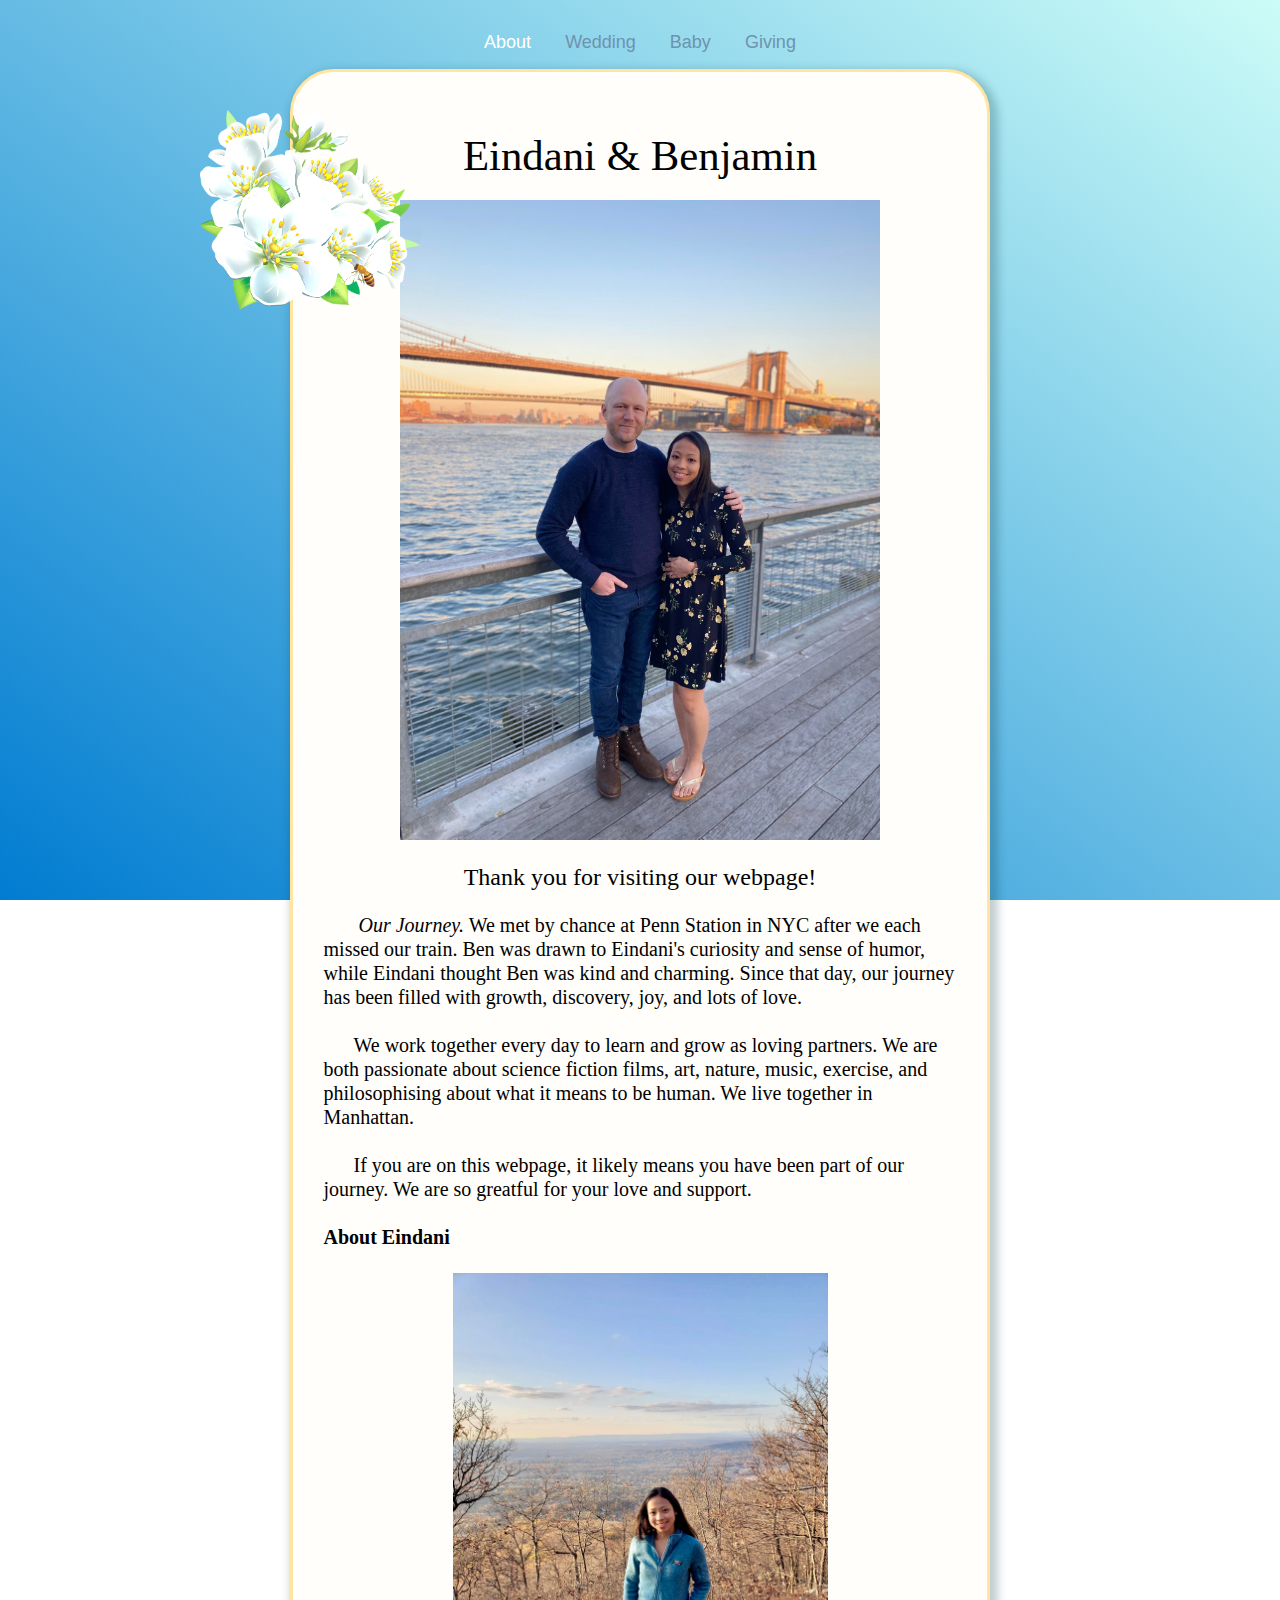
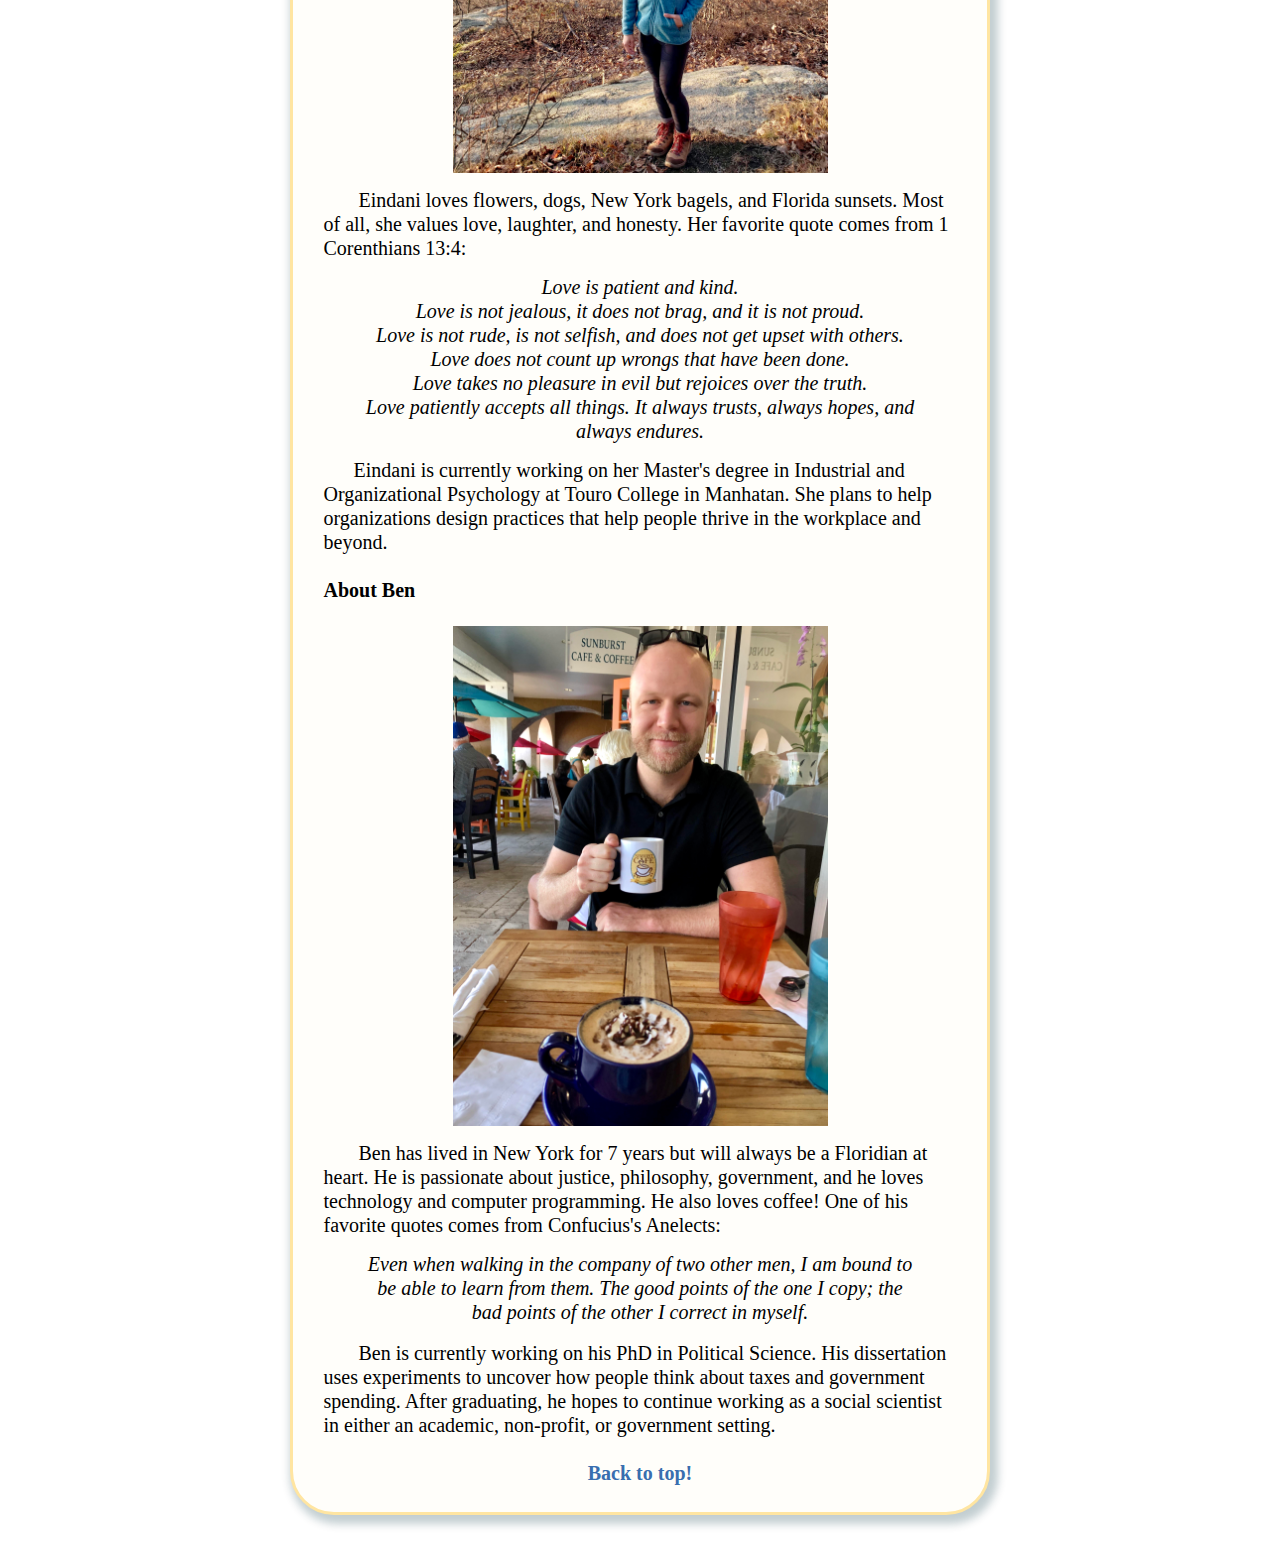
==== commit ef155cb5: "4" ====
--- a/index.html
+++ b/index.html
@@ -339,7 +339,7 @@
 
 		</center></td>
     <td >
-    <button id="gamesBtn" onclick="location.href= '/registry'" type="button" class="button">Registries</button>
+    <button id="gamesBtn" onclick="location.href= '/giving'" type="button" class="button">Giving</button>
 
 </center></td>
 
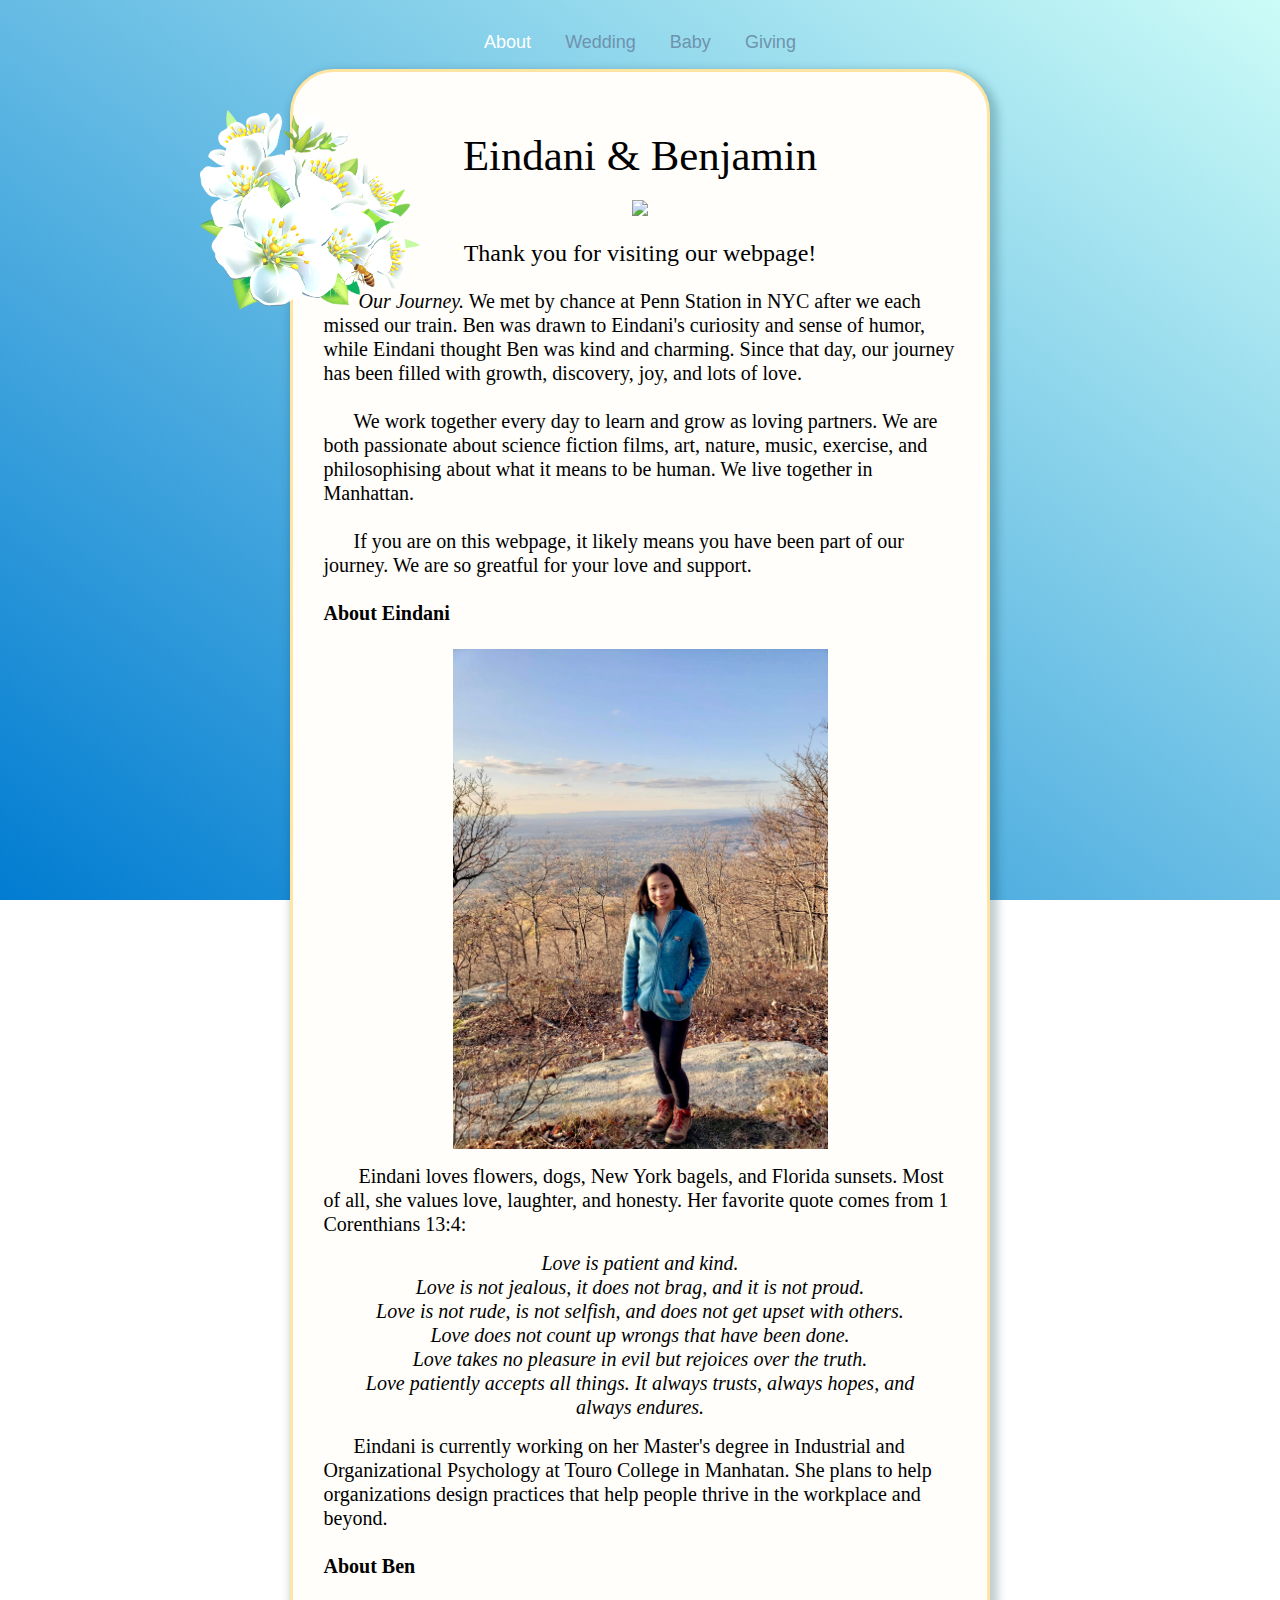
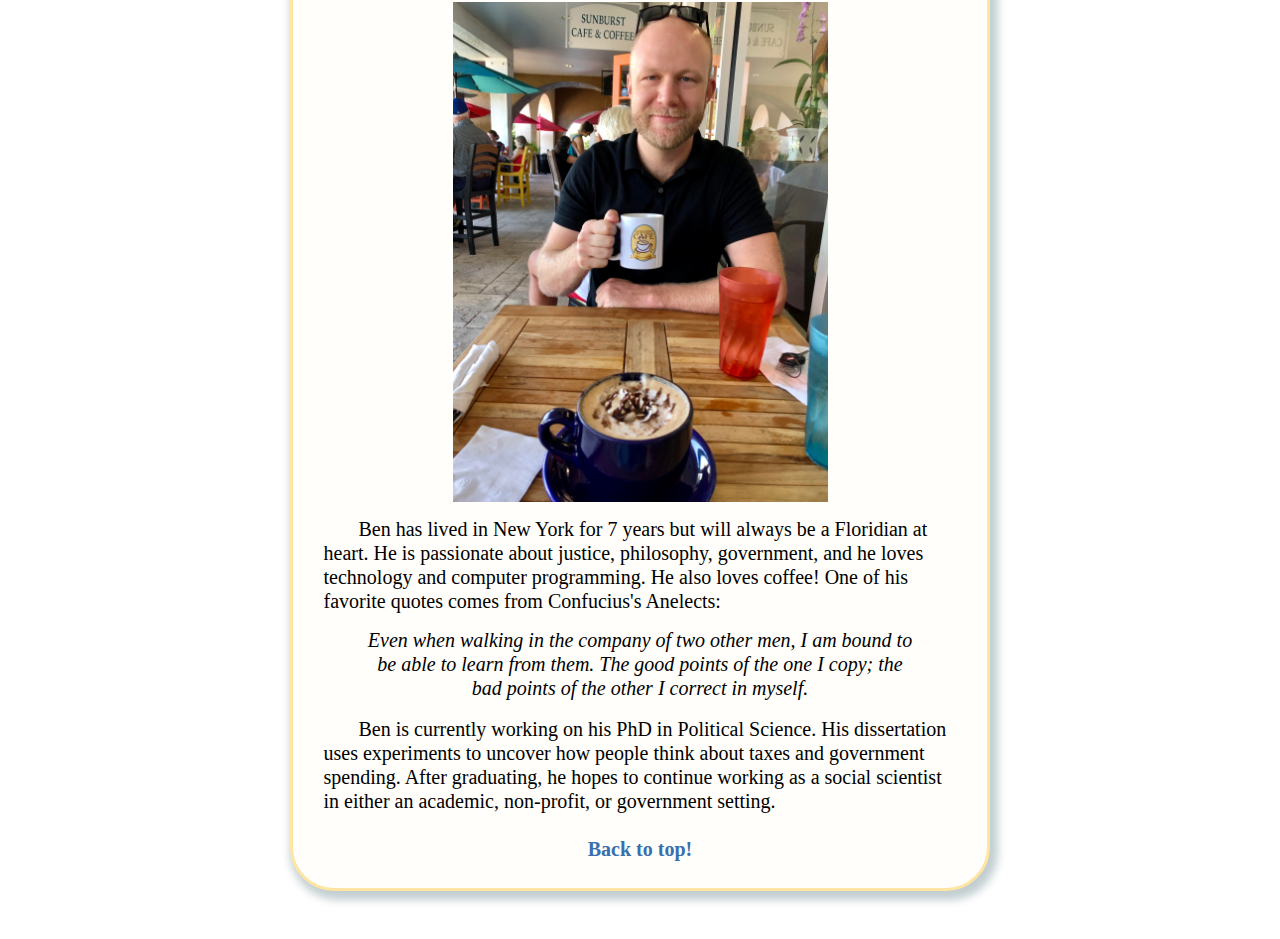
==== commit d6ea6d70: "zv" ====
--- a/index.html
+++ b/index.html
@@ -351,7 +351,7 @@
         <img class="cubes"  src="CSS/flowers.png" >
     <div id="about" class="fadingIn"><center><div style="margin-top:10px;"></div>
     <p class="lowerTitle" ><div style="font-size: calc(30px + 1vw);">Eindani & Benjamin</div></p> <div style="margin-top:20px;"></div>
-    <img src="CSS/us.jpg" id="profilePic" style="top:10px; max-width:90%;max-height:640px;"><br></center>
+    <img src="photos/44.jpg" id="profilePic" style="top:10px; max-width:90%;max-height:640px;"><br></center>
 
       <div style="margin-top:15px; margin-left:4%;margin-right:4%; "><p3 id="content">
       <big><center>Thank you for visiting our webpage!</center></big><br>
